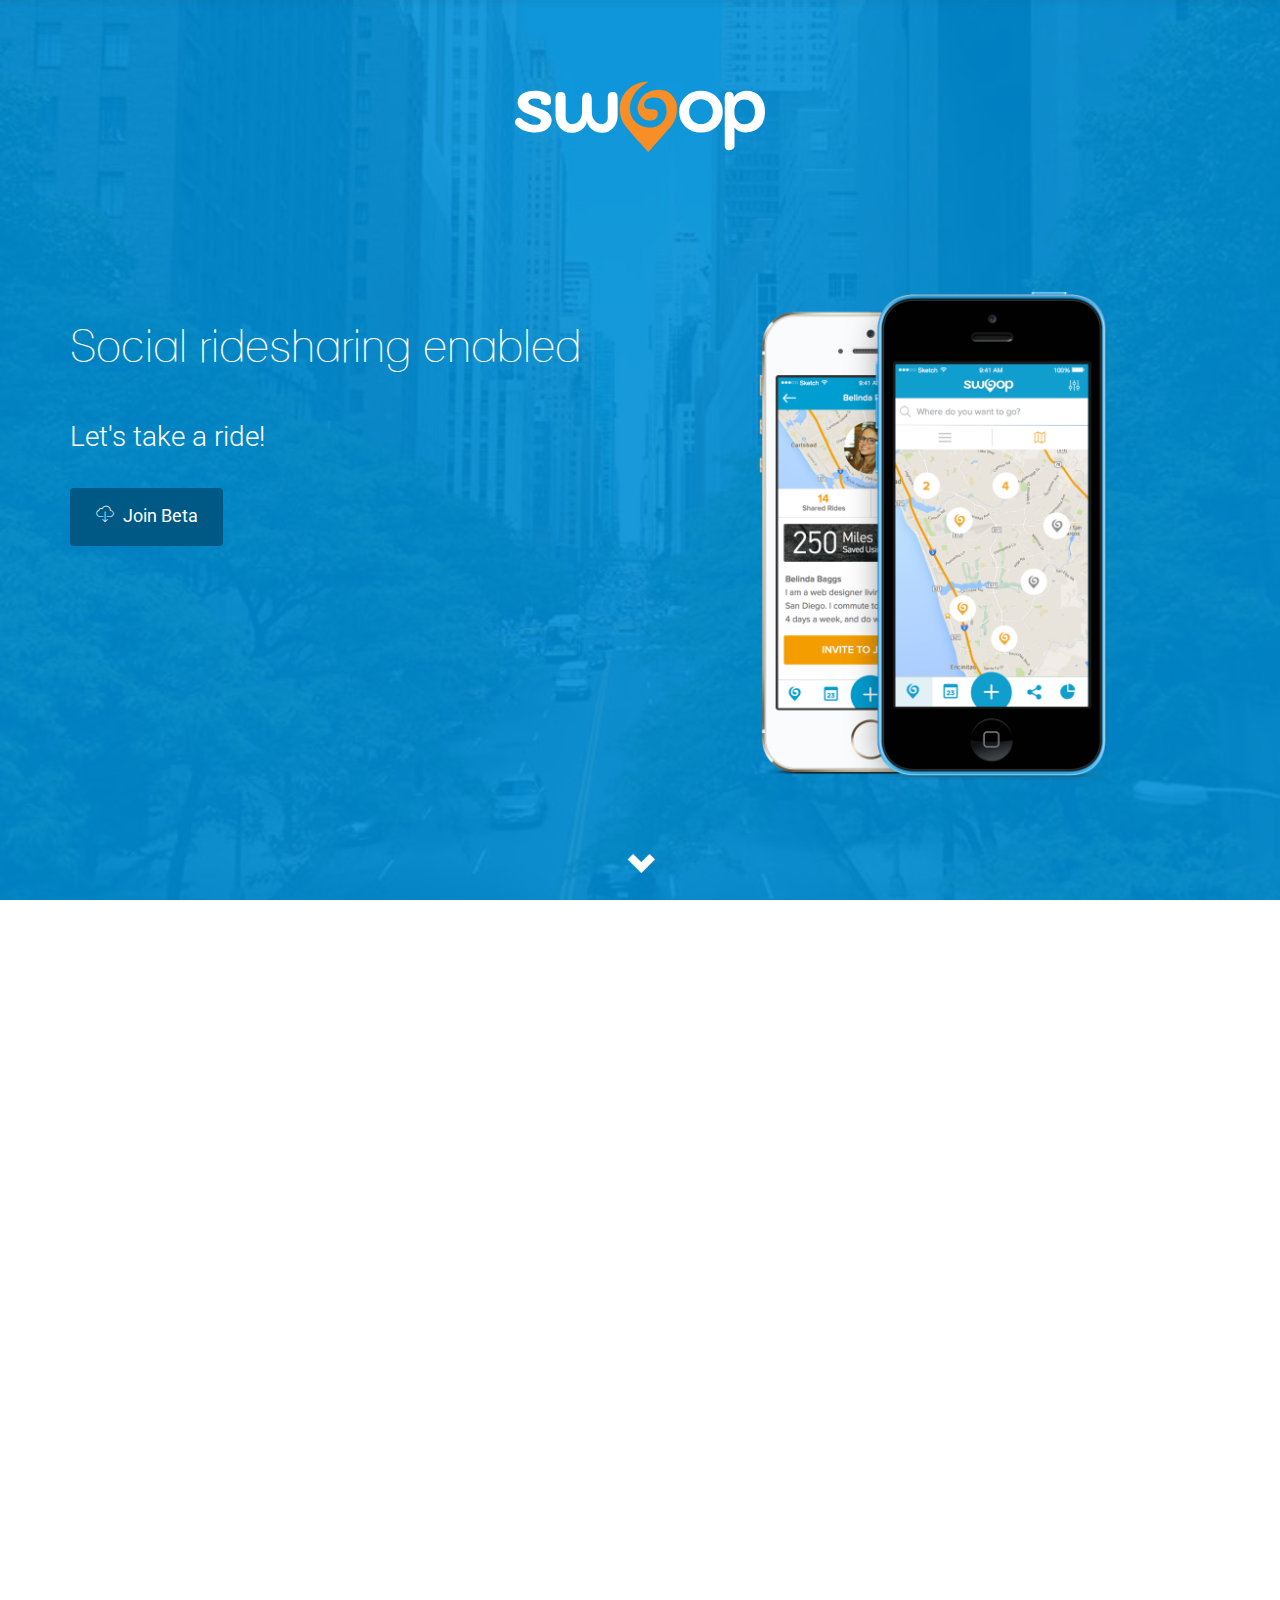
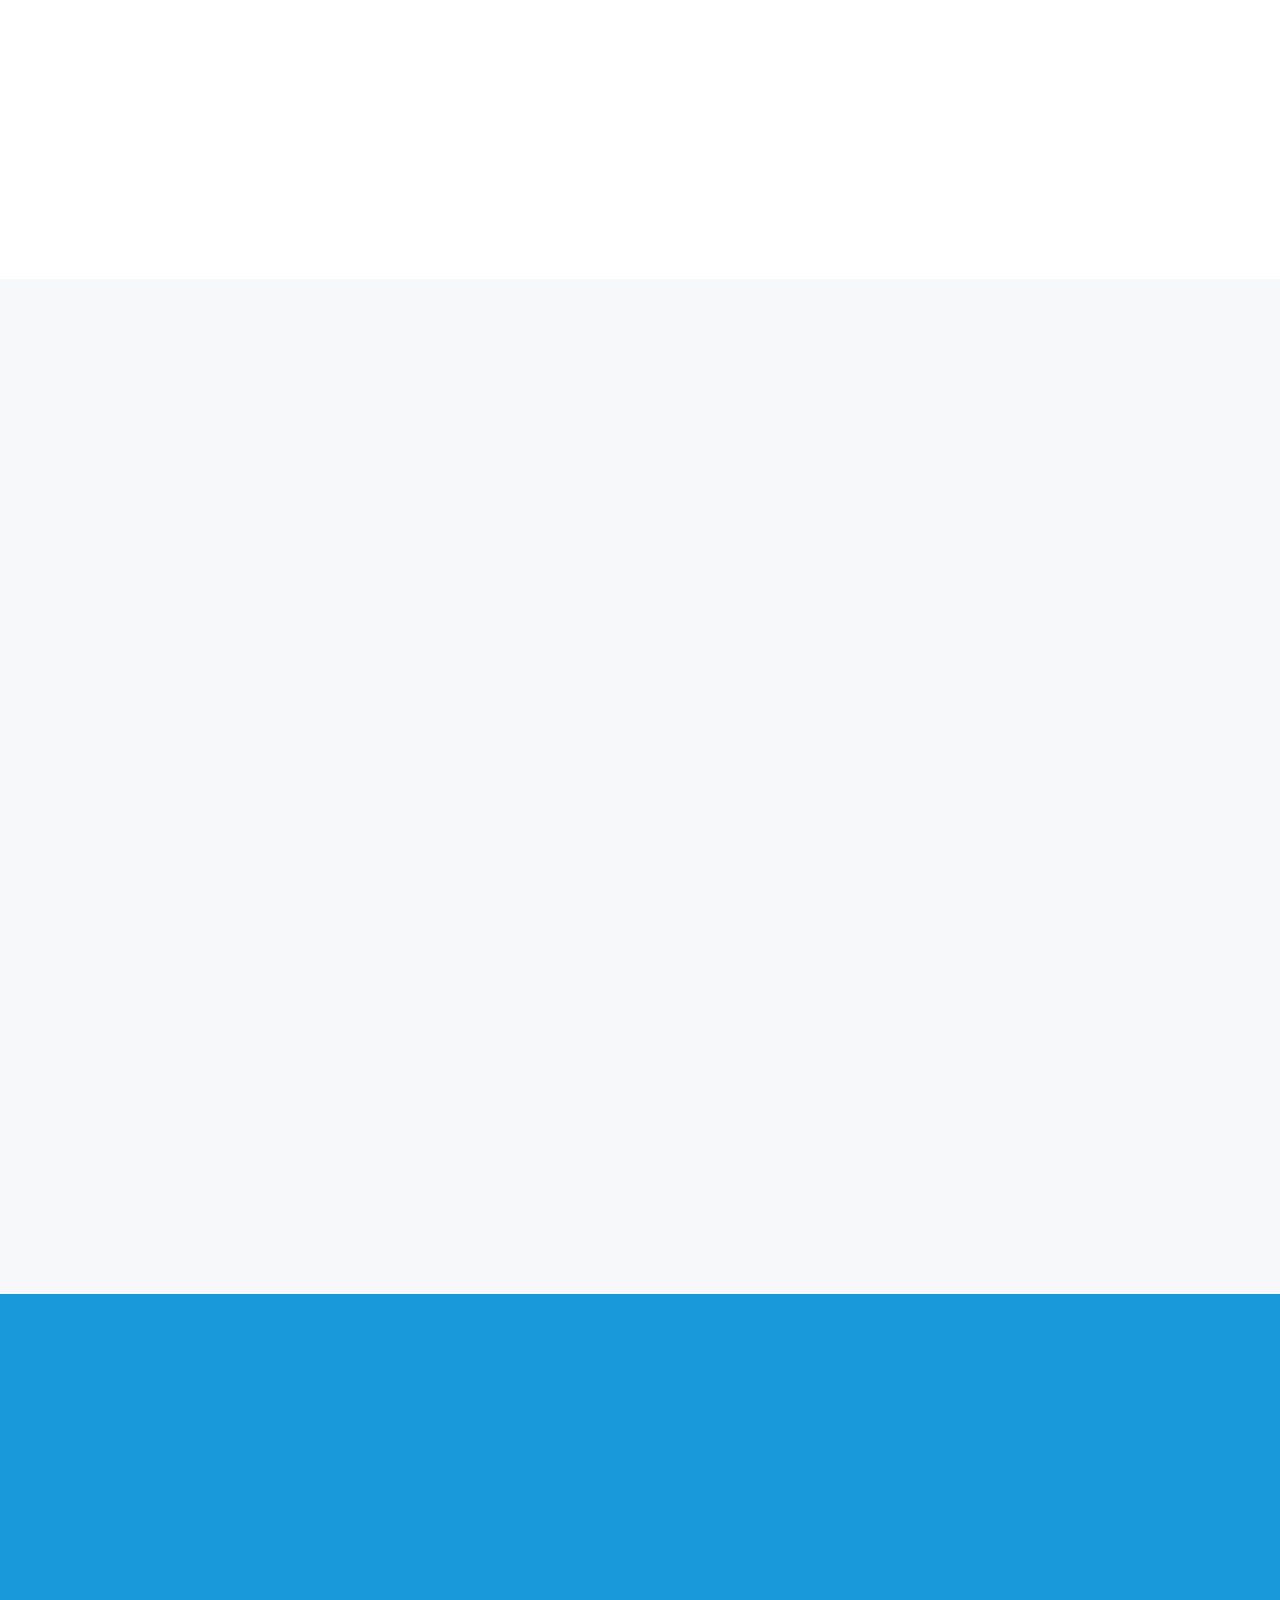
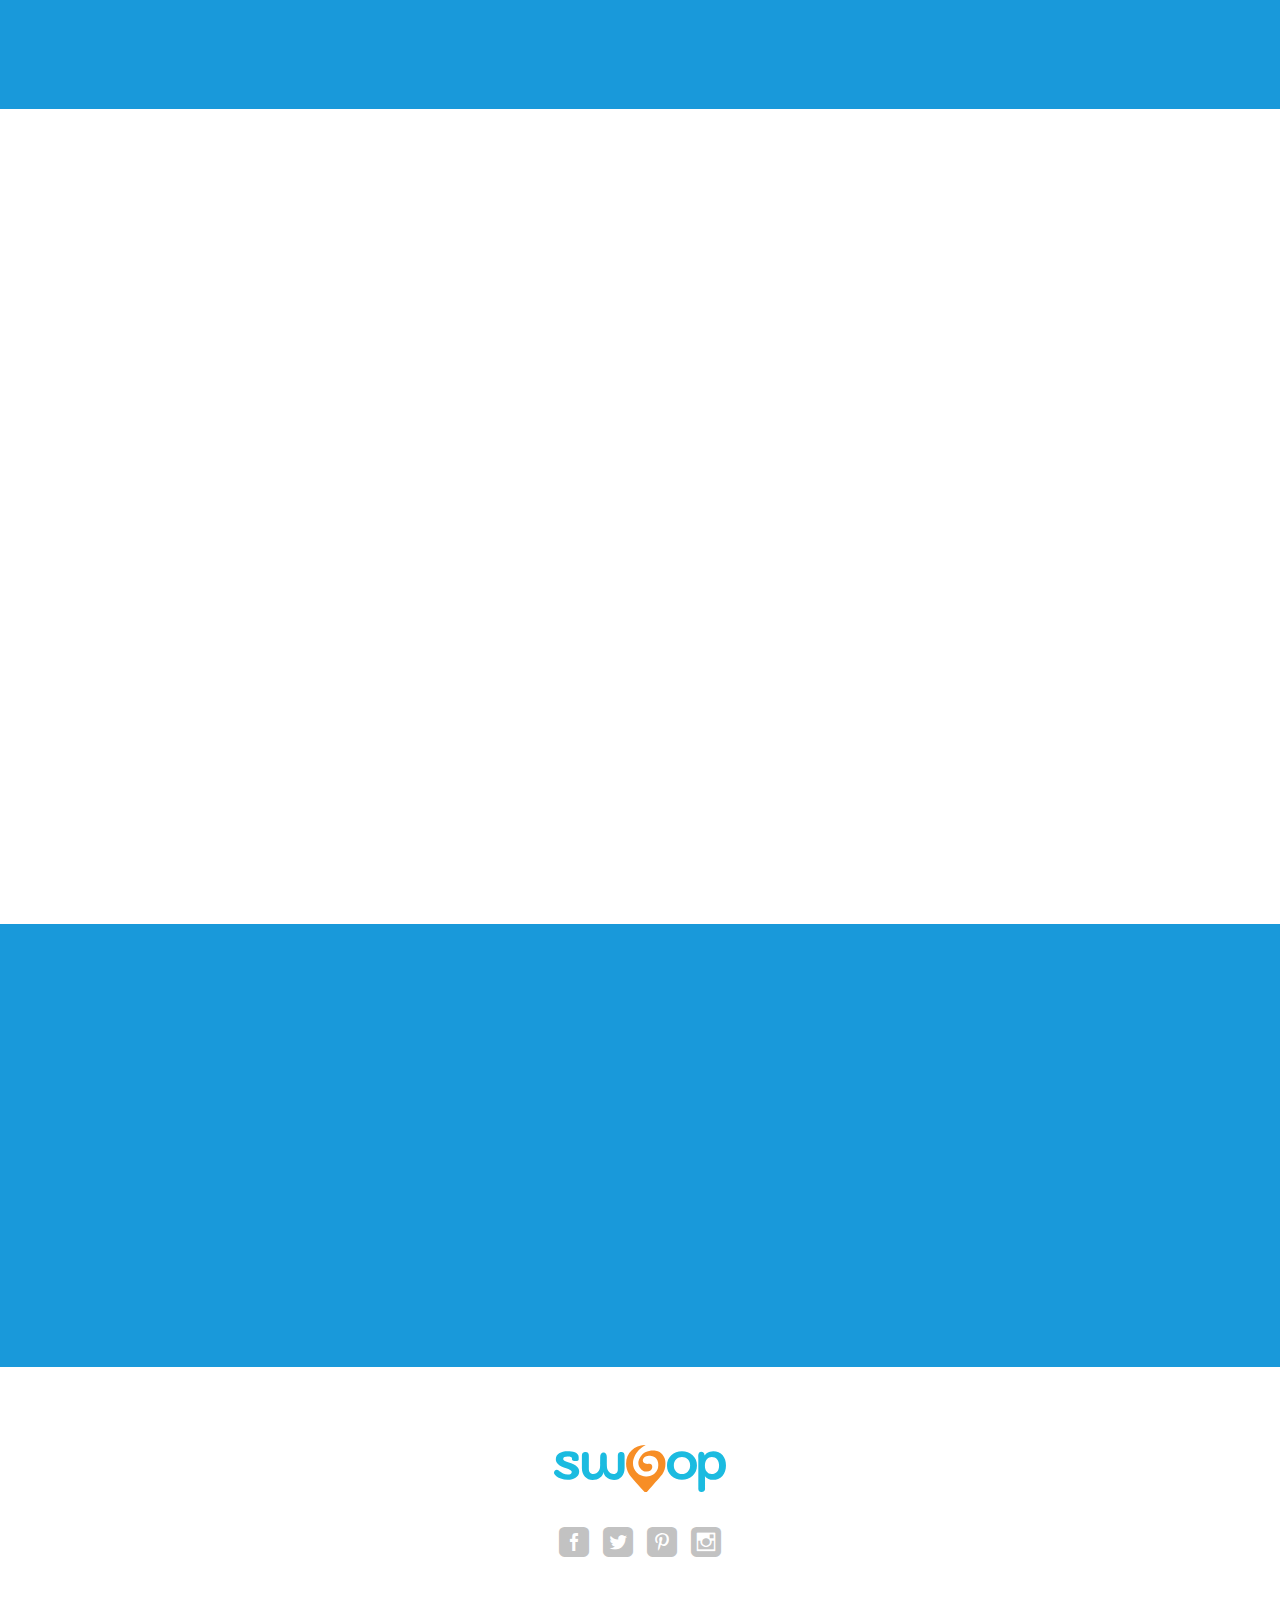
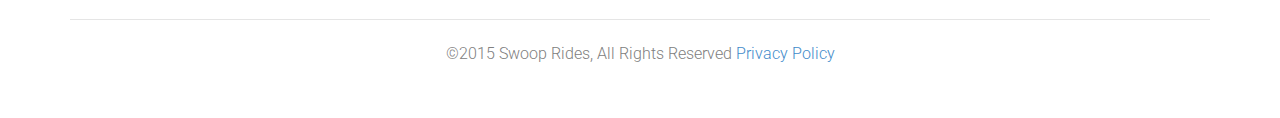
==== private/index.html @ bef7cfeb "tweaked header" ====
<!doctype html>
<html lang="en">
<head>
  <meta charset="UTF-8">
  <meta name="description"
        content="A ridesharing app that enables larges scale social carpooling">
  <meta name="keywords" content="ridesharing, carpool, social, drive, events">
  <meta name="viewport"
        content="width=device-width, initial-scale=1, maximum-scale=1">

  <!-- SITE TITLE -->
  <title>Swoop Rides</title>

  <!-- =========================
        FAV AND TOUCH ICONS
  ============================== -->

  <link rel="apple-touch-icon" sizes="57x57"
        href="images/favicon/apple-icon-57x57.png">
  <link rel="apple-touch-icon" sizes="60x60"
        href="images/favicon/apple-icon-60x60.png">
  <link rel="apple-touch-icon" sizes="72x72"
        href="images/favicon/apple-icon-72x72.png">
  <link rel="apple-touch-icon" sizes="76x76"
        href="images/favicon/apple-icon-76x76.png">
  <link rel="apple-touch-icon" sizes="114x114"
        href="images/favicon/apple-icon-114x114.png">
  <link rel="apple-touch-icon" sizes="120x120"
        href="images/favicon/apple-icon-120x120.png">
  <link rel="apple-touch-icon" sizes="144x144"
        href="images/favicon/apple-icon-144x144.png">
  <link rel="apple-touch-icon" sizes="152x152"
        href="images/favicon/apple-icon-152x152.png">
  <link rel="apple-touch-icon" sizes="180x180"
        href="images/favicon/apple-icon-180x180.png">
  <link rel="icon" type="image/png" sizes="192x192"
        href="images/favicon/android-icon-192x192.png">
  <link rel="icon" type="image/png" sizes="32x32"
        href="images/favicon/favicon-32x32.png">
  <link rel="icon" type="image/png" sizes="96x96"
        href="images/favicon/favicon-96x96.png">
  <link rel="icon" type="image/png" sizes="16x16"
        href="images/favicon/favicon-16x16.png">


  <!-- =========================
       STYLESHEETS
  ============================== -->
  <!-- BOOTSTRAP -->
  <link rel="stylesheet" href="css/bootstrap.min.css">

  <!-- FONT ICONS -->
  <!-- http://www.elegantthemes.com/blog/resources/elegant-icon-font -->
  <link rel="stylesheet" href="assets/elegant-icons/style.css">
  <link rel="stylesheet" href="assets/app-icons/styles.css">
  <link rel="stylesheet"
        href="http://code.ionicframework.com/ionicons/2.0.1/css/ionicons.min.css">
  <!--[if lte IE 7]>
  <script src="lte-ie7.js"></script><![endif]-->

  <!-- WEB FONTS -->
  <link
      href='http://fonts.googleapis.com/css?family=Roboto:100,300,100italic,400,300italic'
      rel='stylesheet' type='text/css'>

  <!-- CAROUSEL AND LIGHTBOX -->
  <link rel="stylesheet" href="css/owl.theme.css">
  <link rel="stylesheet" href="css/owl.carousel.css">
  <link rel="stylesheet" href="css/nivo-lightbox.css">
  <link rel="stylesheet" href="css/nivo_themes/default/default.css">

  <!-- ANIMATIONS -->
  <link rel="stylesheet" href="css/animate.min.css">

  <!-- CUSTOM STYLESHEETS -->
  <link rel="stylesheet" href="css/styles.css">

  <!-- COLORS -->
  <link rel="stylesheet" href="css/colors/blue.css">

  <!-- RESPONSIVE FIXES -->
  <link rel="stylesheet" href="css/responsive.css">


  <!--[if lt IE 9]>
  <script src="js/html5shiv.js"></script>
  <script src="js/respond.min.js"></script>
  <![endif]-->

  <!-- JQUERY -->
  <script
      src="http://ajax.googleapis.com/ajax/libs/jquery/1.9.1/jquery.min.js"></script>

</head>

<body>
<!-- =========================
     PRE LOADER       
============================== -->
<!--<div class="preloader">-->
<!--<div class="status">&nbsp;</div>-->
<!--</div>-->

<!-- =========================
     HEADER   
============================== -->
<header class="header" data-stellar-background-ratio="0.5" id="home">

  <!-- COLOR OVER IMAGE -->
  <div class="color-overlay">
    <!-- To make header full screen. Use .full-screen class with color overlay.
          Example: <div class="color-overlay full-screen">  -->

    <!-- STICKY NAVIGATION -->
    <div
        class="navbar navbar-inverse bs-docs-nav navbar-fixed-top sticky-navigation">
      <div class="container">
        <div class="navbar-header">

          <!-- LOGO ON STICKY NAV BAR -->
          <button type="button" class="navbar-toggle" data-toggle="collapse"
                  data-target="#kane-navigation">
            <span class="sr-only">Toggle navigation</span>
            <span class="icon-bar"></span>
            <span class="icon-bar"></span>
            <span class="icon-bar"></span>
          </button>


          <a class="navbar-brand" href="#">
            <img src="images/logo-blue.svg"
                 class="swoop-logo-brand"
                 onerror="this.src='images/logo-blue-header.png'"
                 alt="Swoop Rides"></a>

        </div>

        <!-- NAVIGATION LINKS -->
        <div class="navbar-collapse collapse" id="kane-navigation">
          <ul class="nav navbar-nav navbar-right main-navigation">
            <li><a href="#home">Home</a></li>
            <li><a href="#features">Features</a></li>
            <li><a href="#ridesharing">Ridesharing</a></li>
            <li><a href="#how-it-works">How it Works</a></li>
            <li><a href="#join-beta">Join Beta</a></li>
          </ul>
        </div>
      </div>
      <!-- /END CONTAINER -->
    </div>
    <!-- /END STICKY NAVIGATION -->


    <!-- CONTAINER -->
    <div class="container">

      <!-- ONLY LOGO ON HEADER -->
      <div class="only-logo">
        <div class="navbar">
          <div class="navbar-header">
            <!--<img src="images/logo.png" alt="">-->
            <img src="images/logo.svg" class="header-logo"
                 onerror="this.src='images/logo.png'" alt="Swoop Rides">
          </div>
        </div>
      </div>
      <!-- /END ONLY LOGO ON HEADER -->

      <div class="row home-contents">
        <div class="col-md-6 col-sm-6">

          <!-- HEADING AND BUTTONS -->
          <div class="intro-section">

            <!-- WELCOM MESSAGE -->
            <h1 class="intro">Social ridesharing enabled</h1>
            <h5>Let's take a ride!</h5>

            <!-- BUTTON -->
            <div class="buttons" id="download-button">

              <a href="#join-beta"
                 class="btn btn-default btn-lg standard-button"><i
                  class="icon-app-download"></i>Join Beta</a>

            </div>
            <!-- /END BUTTONS -->

          </div>
          <!-- /END HEADING AND BUTTONS -->

        </div>


        <div class="col-md-6 col-sm-6 hidden-xs">

          <!-- PHONE IMAGE WILL BE HIDDEN IN TABLET PORTRAIT AND MOBILE-->
          <div class="phone-image-1">
            <img src="images/2-iphone-right.png" class="img-responsive" alt="">
          </div>

        </div>

      </div>
      <!-- /END ROW -->

    </div>
    <!-- /END CONTAINER -->

    <!-- START CHEVRON ARROW -->
    <div class="swoop-chevron-icon-container">
      <a href="#features"><i class="glyphicon glyphicon-chevron-down"></i></a>
    </div>
    <!-- END CHEVRON ARROW -->
  </div>
  <!-- /END COLOR OVERLAY -->
</header>
<!-- /END HEADER -->

<!-- =========================
     FEATURES 
============================== -->
<section class="features" id="features">

  <div class="container">

    <!-- SECTION HEADER -->
    <div class="section-header wow fadeIn animated" data-wow-offset="120"
         data-wow-duration="1.5s">

      <!-- SECTION TITLE -->
      <h2 class="dark-text">Swoop Features</h2>

      <div class="colored-line">
      </div>
      <div class="section-description">
        Swoop makes social ridesharing easy.
      </div>
      <div class="colored-line">
      </div>
    </div>
    <!-- /END SECTION HEADER -->


    <div class="row">

      <!-- FEATURES LEFT -->
      <div class="col-md-4 col-sm-4 features-left wow fadeInLeft animated"
           data-wow-offset="10" data-wow-duration="1.5s">

        <!-- FEATURE -->
        <div class="feature" data-feature="tpn">

          <!-- ICON -->
          <div class="icon-container">
            <div class="icon">
              <i class="social_share"></i>
            </div>
          </div>

          <!-- FEATURE HEADING AND DESCRIPTION -->
          <div class="fetaure-details">
            <h4 class="main-color">Network on Wheels</h4>

            <p>
              Discover and connect with your trusted network of personal,
              professional and social contacts based on shared routes
              and destinations.
            </p>
          </div>

        </div>
        <!-- /END SINGLE FEATURE -->

        <!-- FEATURE -->
        <div class="feature" data-feature="itf">

          <!-- ICON -->
          <div class="icon-container">
            <div class="icon">
              <i class="icon_genius"></i>
            </div>
          </div>

          <!-- FEATURE HEADING AND DESCRIPTION -->
          <div class="fetaure-details">
            <h4 class="main-color">Intelligent Trip Feed</h4>

            <p>
              Browse and join rides your network is taking that pass
              through your location and are relevant to your lifestyle.
            </p>
          </div>

        </div>
        <!-- /END SINGLE FEATURE -->

        <!-- FEATURE -->
        <div class="feature" data-feature="sc">

          <!-- ICON -->
          <div class="icon-container">
            <div class="icon">
              <i class="icon_calendar"></i>
            </div>
          </div>

          <!-- FEATURE HEADING AND DESCRIPTION -->
          <div class="fetaure-details">
            <h4 class="main-color">Social Calendar</h4>

            <p>
              Swoop identifies who in your network will attend the same events
              and suggests ways to <em>swoop</em> there together.
            </p>
          </div>

        </div>
        <!-- /END SINGLE FEATURE -->

      </div>
      <!-- /END FEATURES LEFT -->

      <!-- PHONE IMAGE -->
      <div class="col-md-4 col-sm-4">
        <div class="phone-image wow bounceIn animated" data-wow-offset="120"
             data-wow-duration="1.5s">
          <img src="images/single-iphone.png" alt="">
        </div>
      </div>

      <!-- FEATURES RIGHT -->
      <div class="col-md-4 col-sm-4 features-right wow fadeInRight animated"
           data-wow-offset="10" data-wow-duration="1.5s">

        <!-- FEATURE -->
        <div class="feature" data-feature="se">

          <!-- ICON -->
          <div class="icon-container">
            <div class="icon">
              <i class="icon_star_alt"></i>
            </div>
          </div>

          <!-- FEATURE HEADING AND DESCRIPTION -->
          <div class="fetaure-details">
            <h4 class="main-color">Featured Events</h4>

            <p>
              Explore more opportunities to spend time with your network by
              travelling together to suggested events well suited
              to ridesharing.
            </p>
          </div>

        </div>
        <!-- /END SINGLE FEATURE -->

        <!-- FEATURE -->
        <div class="feature" data-feature="ta">

          <!-- ICON -->
          <div class="icon-container">
            <div class="icon">
              <i class="icon_cog"></i>
            </div>
          </div>

          <!-- FEATURE HEADING AND DESCRIPTION -->
          <div class="fetaure-details">
            <h4 class="main-color">Trip Automation</h4>

            <p>
              Your travel patterns and willingness to drive are used to
              automatically pair you with the most number of social rides.
            </p>
          </div>

        </div>

        <!-- /END SINGLE FEATURE -->

        <!-- FEATURE -->
        <div class="feature" data-feature="rewards">

          <!-- ICON -->
          <div class="icon-container">
            <div class="icon">
              <i class="icon_gift_alt"></i>
            </div>
          </div>

          <!-- FEATURE HEADING AND DESCRIPTION -->
          <div class="fetaure-details">
            <h4 class="main-color">Rewards</h4>

            <p>
              Swoop recognizes you and your network by turning miles into
              on-the-go rewards, event deals and community points.
            </p>
          </div>

        </div>
        <!-- /END SINGLE FEATURE -->

      </div>
      <!-- /END FEATURES RIGHT -->

    </div>
    <!-- /END ROW -->

  </div>
  <!-- /END CONTAINER -->

</section>
<!-- /END FEATURES SECTION -->


<!-- =========================
     BRIEF RIGHT SECTION 
============================== -->
<section class="app-brief grey-bg" id="ridesharing">

  <div class="container">

    <div class="row">

      <!-- BRIEF -->
      <div class="col-md-6 left-align wow fadeInLeft animated"
           data-wow-offset="10" data-wow-duration="1.5s">

        <!-- SECTION TITLE -->
        <h2 class="dark-text">Social Ridesharing</h2>

        <div class="colored-line-left">
        </div>

        <p class="first">Every day trusted people from your social and
          professional networks live, work, and play along similar routes and
          destinations, attend the same events, and have the same inconveniences
          with traffic, parking, and tolls. It’s a challenge to locate each
          other and coordinate a shared ride. Most people continue to travel
          solo while research suggests that up to half of all trips they take
          could be shared with someone from their extended network going the
          same way.</p>

        <p>Research shows that 76% of commuters drive alone, but most are within
          three degrees of separation. Just like you, these commuters have
          interesting jobs, experiences, and stories to tell. Many attendees of
          your favorite Meetup, sports event, or concert in town are friends of
          your friends, live nearby, and travelled alone to the venue just like
          you did. Planning a weekend trip or night on the town could be
          challenging if you don’t have a car, a destination in mind, or a way
          to invite people..</p>

        <p>Swoop makes social ridesharing easy and opens your car for social and
          professional discovery. You can finally swoop with your network!</p>
        <ul>

          <li>Turn your work commute into an opportunity to expand your network,
            make new friends, and share the cost of the commute.
          </li>
          <li>Form social carpools to events with the click of a button, and
            enjoy the company of fellow event goers who have similar interests.
          </li>
          <li>Discover where your network is going and share trips to events
            suitable for ridesharing.
          </li>
        </ul>

      </div>
      <!-- /END BRIEF -->

      <!-- PHONES IMAGE -->
      <div class="col-md-6 wow fadeInRight animated" data-wow-offset="10"
           data-wow-duration="1.5s">
        <div class="phone-image-2">
          <img src="images/2-iphone-right.png" alt="">
        </div>
      </div>
      <!-- /END PHONES IMAGE -->

    </div>
    <!-- /END ROW -->

  </div>
  <!-- /END CONTAINER -->

</section>
<!-- /END SECTION -->

<!-- =========================
     TESTIMONIALS 
============================== -->
<section class="testimonials">

  <div class="color-overlay">

    <div class="container wow fadeIn animated" data-wow-offset="10"
         data-wow-duration="1.5s">

      <!-- FEEDBACKS -->
      <div id="feedbacks" class="owl-carousel owl-theme">

        <!-- SINGLE FEEDBACK -->
        <div class="feedback">

          <!-- IMAGE
          <div class="image">
            <i class=" icon_quotations"></i>
            <img src="images/clients-pic/3.jpg" alt="">
          </div>-->

          <div class="message">
            "Average daily commuting costs $20 a day. That’s $200,000 wasted
            over 20 years in a 2-person household. Or an above average family
            house in Chicago!"
          </div>


        </div>
        <!-- /END SINGLE FEEDBACK -->

        <!-- SINGLE FEEDBACK -->
        <div class="feedback">

          <div class="message">
            "For every 8 work days, you waste 1 full work day in the car alone.
            That’s more than 1 year of productive time for every 5 years of
            commuting."
          </div>

        </div>
        <!-- /END SINGLE FEEDBACK -->

        <!-- SINGLE FEEDBACK -->
        <div class="feedback">

          <div class="message">
            "Carpooling to work for 10 years would result in enough free time to
            learn 4 new languages."
          </div>


        </div>
        <!-- /END SINGLE FEEDBACK -->

        <!-- SINGLE FEEDBACK -->
        <div class="feedback">

          <div class="message">
            76% of commuters travel alone.
          </div>


        </div>
        <!-- /END SINGLE FEEDBACK -->


        <!-- SINGLE FEEDBACK -->
        <div class="feedback">


          <div class="message">
            "192 trees are needed to clean up the CO2 produced by your average
            daily work commute for 1 year. That’s almost 1 tree per day! If you
            share your rides to work for 1 year it’s the equivalent of planting
            1 tree every other day!"
          </div>

        </div>
        <!-- /END SINGLE FEEDBACK -->

        <!-- SINGLE FEEDBACK -->
        <div class="feedback">


          <div class="message">
            "75% of commuters to major corporate clusters are within 3 degrees
            of separation."
          </div>

        </div>
        <!-- /END SINGLE FEEDBACK -->

        <!-- SINGLE FEEDBACK -->
        <div class="feedback">

          <div class="message">
            "If you meet only 1 new person every time you share a ride, your
            extended network expands by half a million people every year. After
            only 2 years, every single person in San Diego will be one
            introduction away."
          </div>

        </div>
        <!-- /END SINGLE FEEDBACK -->

      </div>
      <!-- /END FEEDBACKS -->

    </div>
    <!-- /END CONTAINER -->

  </div>
  <!-- /END COLOR OVERLAY -->

</section>
<!-- /END TESTIMONIALS SECTION -->


<!-- =========================
     SERVICES
============================== -->
<section class="services" id="how-it-works">

  <div class="container">

    <!-- SECTION HEADER -->
    <div class="section-header wow fadeIn animated" data-wow-offset="10"
         data-wow-duration="1.5s">

      <!-- SECTION TITLE -->
      <h2 class="dark-text">How it Works</h2>

      <div class="colored-line">
      </div>
      <div class="section-description">
        Simple steps to social ridesharing
      </div>
      <div class="colored-line">
      </div>

    </div>
    <!-- /END SECTION HEADER -->

    <div class="row">

      <!-- SINGLE SERVICE -->
      <div class="col-md-4 single-service wow fadeIn animated"
           data-wow-offset="10" data-wow-duration="1.5s">

        <!-- SERVICE ICON -->
        <div class="service-icon">
          <i class="ion-ios-location-outline"></i>
        </div>

        <!-- SERVICE HEADING -->
        <h3>Go Places Together</h3>

        <!-- SERVICE DESCRIPTION -->
        <ul>
          <li>Browse your Swoop feed and join trips to work, school, or social
            events that pass through your location. You can drive or let others
            drive.
          </li>

          <li>Ride and have fun with fellow attendees to Meetups, sports events,
            or concerts in town with the click of a button.
          </li>

          <li>Create social rides to suggested events and invite your network to
            join to do new things together.
          </li>
        </ul>

      </div>
      <!-- /END SINGLE SERVICE -->


      <!-- SINGLE SERVICE -->
      <div class="col-md-4 single-service wow fadeIn animated"
           data-wow-offset="10" data-wow-duration="1.5s">

        <!-- SERVICE ICON -->
        <div class="service-icon">
          <i class="ion-ios-personadd-outline"></i>
        </div>

        <!-- SERVICE HEADING -->
        <h3>Grow Your Network</h3>

        <!-- SERVICE DESCRIPTION -->
        <ul>
          <li>Discover users who travel the same routes and destinations. Invite
            them to your Swoop network and share more trips together.
          </li>

          <li>Get alerts on upcoming trips that you can share with your
            connections. The more trips you share, the larger your network
            grows.
          </li>

          <li>Use your car to meet new people. Your network improves with every
            shared trip.
          </li>
        </ul>

      </div>
      <!-- /END SINGLE SERVICE -->


      <!-- SINGLE SERVICE -->
      <div class="col-md-4 single-service wow fadeIn animated"
           data-wow-offset="10" data-wow-duration="1.5s">

        <!-- SERVICE ICON -->
        <div class="service-icon">
          <i class="icon_gift_alt"></i>
        </div>

        <!-- SERVICE HEADING -->
        <h3>Get Rewards</h3>

        <!-- SERVICE DESCRIPTION -->
        <ul>
          <li>Track shared miles and CO2 and convert them into on-the-go
            discounts, event deals, and community recognition.
          </li>

          <li>Log automatically any trip you take with anyone, whether it's
            planned or spontaneous, and earn more miles.
          </li>

          <li>Easily share the cost of any trip and compete for a top spot on
            the
            Swoop leaderboard.
          </li>
        </ul>

      </div>
      <!-- /END SINGLE SERVICE -->

    </div>
    <!-- /END ROW -->

  </div>
  <!-- /END CONTAINER -->

</section>
<!-- /END FEATURES SECTION -->


<!-- =========================
     SCREENSHOTS
============================== -->


<!-- =========================
     DOWNLOAD NOW 
============================== -->
<section class="download" id="join-beta">

  <div class="color-overlay">

    <div class="container">
      <div class="row">
        <div class="col-md-8 col-md-offset-2">

          <!-- SUBSCRIPTION FORM WITH TITLE -->
          <div class="subscription-form-container">

            <h2 class="wow fadeInLeft animated" data-wow-offset="10"
                data-wow-duration="1.5s">Join our beta Now!</h2>

            <!-- =====================
                 MAILCHIMP FORM STARTS
                 ===================== -->

            <form
                class="subscription-form mailchimp form-inline wow fadeInRight animated"
                data-wow-offset="10" data-wow-duration="1.5s" role="form">

              <!-- SUBSCRIPTION SUCCESSFUL OR ERROR MESSAGES -->
              <h4 class="subscription-success"></h4>
              <h4 class="subscription-error"></h4>

              <!-- EMAIL INPUT BOX -->
              <input type="email" name="email" id="subscriber-email"
                     placeholder="Your Email" class="form-control input-box">

              <!-- SUBSCRIBE BUTTON -->
              <button type="submit" id="subscribe-button"
                      class="btn btn-default standard-button">Join Beta
              </button>

            </form>
            <!-- /END MAILCHIMP FORM STARTS -->

          </div>
          <!-- END OF SUBSCRIPTION FORM WITH TITLE -->

        </div>
        <!-- END COLUMN -->

      </div>
      <!-- END ROW -->

    </div>
    <!-- /END CONTAINER -->
  </div>
  <!-- /END COLOR OVERLAY -->

</section>
<!-- /END DOWNLOAD SECTION -->

<!-- =========================
     FOOTER 
============================== -->
<footer>

  <div class="container">

    <div class="contact-box wow rotateIn animated" data-wow-offset="10"
         data-wow-duration="1.5s">

    </div>
    <!-- /END CONTACT BOX -->

    <!-- LOGO -->
    <img src="images/logo-blue.svg" onerror="this.src='images/logo-blue.png'"
         alt="Swoop Rides" class="responsive-img swoop-logo-blue">

    <!-- SOCIAL ICONS -->
    <ul class="social-icons">
      <li><a href="http://facebook.com/swooprides" target="_blank"><i
          class="social_facebook_square"></i></a></li>
      <li><a href="https://twitter.com/swooprides" target="_blank"><i
          class="social_twitter_square"></i></a></li>
      <li><a href="http://pinterest.com/swooprides" target="_blank"><i
          class="social_pinterest_square"></i></a></li>

      <li><a href="http://instagram.com/swooprides" target="_blank"><i
          class="social_instagram_square"></i></a></li>

    </ul>

    <!-- COPYRIGHT TEXT -->
    <p class="copyright">
      ©2015 Swoop Rides, All Rights Reserved
      <a href="privacy-policy.html" class="privacy-policy-footer">Privacy
        Policy</a>
    </p>

  </div>
  <!-- /END CONTAINER -->

</footer>
<!-- /END FOOTER -->

<!-- =========================
     SCRIPTS 
============================== -->

<script src="js/bootstrap.min.js"></script>
<script src="js/smoothscroll.js"></script>
<script src="js/jquery.scrollTo.min.js"></script>
<script src="js/jquery.localScroll.min.js"></script>
<script src="js/owl.carousel.min.js"></script>
<script src="js/nivo-lightbox.min.js"></script>
<script src="js/simple-expand.min.js"></script>
<script src="js/wow.min.js"></script>
<script src="js/jquery.stellar.min.js"></script>
<script src="js/retina.min.js"></script>
<script src="js/jquery.nav.js"></script>
<script src="js/matchMedia.js"></script>
<script src="js/jquery.ajaxchimp.min.js"></script>
<script src="js/jquery.fitvids.js"></script>
<script src="js/custom.js"></script>

</body>
</html>
---- private/assets/elegant-icons/style.css ----
@font-face {
	font-family: 'ElegantIcons';
	src:url('fonts/ElegantIcons.eot');
	src:url('fonts/ElegantIcons.eot?#iefix') format('embedded-opentype'),
		url('fonts/ElegantIcons.ttf') format('truetype'),
		url('fonts/ElegantIcons.svg#ElegantIcons') format('svg'),
		url('fonts/ElegantIcons.woff') format('woff');
	font-weight: normal;
	font-style: normal;
}

@media screen and (-webkit-min-device-pixel-ratio:0) {
@font-face {
font-family: 'ElegantIcons';
src: url('fonts/ElegantIcons.svg#ElegantIcons') format('svg');

}
}

/* Use the following CSS code if you want to use data attributes for inserting your icons */
[data-icon]:before {
	font-family: 'ElegantIcons';
	content: attr(data-icon);
	speak: none;
	font-weight: normal;
	font-variant: normal;
	text-transform: none;
	line-height: 1;
	-webkit-font-smoothing: antialiased;
	-moz-osx-font-smoothing: grayscale;
}

/* Use the following CSS code if you want to have a class per icon */
/*
Instead of a list of all class selectors,
you can use the generic selector below, but it's slower:
[class*="your-class-prefix"] {
*/
.arrow_up, .arrow_down, .arrow_left, .arrow_right, .arrow_left-up, .arrow_right-up, .arrow_right-down, .arrow_left-down, .arrow-up-down, .arrow_up-down_alt, .arrow_left-right_alt, .arrow_left-right, .arrow_expand_alt2, .arrow_expand_alt, .arrow_condense, .arrow_expand, .arrow_move, .arrow_carrot-up, .arrow_carrot-down, .arrow_carrot-left, .arrow_carrot-right, .arrow_carrot-2up, .arrow_carrot-2down, .arrow_carrot-2left, .arrow_carrot-2right, .arrow_carrot-up_alt2, .arrow_carrot-down_alt2, .arrow_carrot-left_alt2, .arrow_carrot-right_alt2, .arrow_carrot-2up_alt2, .arrow_carrot-2down_alt2, .arrow_carrot-2left_alt2, .arrow_carrot-2right_alt2, .arrow_triangle-up, .arrow_triangle-down, .arrow_triangle-left, .arrow_triangle-right, .arrow_triangle-up_alt2, .arrow_triangle-down_alt2, .arrow_triangle-left_alt2, .arrow_triangle-right_alt2, .arrow_back, .icon_minus-06, .icon_plus, .icon_close, .icon_check, .icon_minus_alt2, .icon_plus_alt2, .icon_close_alt2, .icon_check_alt2, .icon_zoom-out_alt, .icon_zoom-in_alt, .icon_search, .icon_box-empty, .icon_box-selected, .icon_minus-box, .icon_plus-box, .icon_box-checked, .icon_circle-empty, .icon_circle-slelected, .icon_stop_alt2, .icon_stop, .icon_pause_alt2, .icon_pause, .icon_menu, .icon_menu-square_alt2, .icon_menu-circle_alt2, .icon_ul, .icon_ol, .icon_adjust-horiz, .icon_adjust-vert, .icon_document_alt, .icon_documents_alt, .icon_pencil, .icon_pencil-edit_alt, .icon_pencil-edit, .icon_folder-alt, .icon_folder-open_alt, .icon_folder-add_alt, .icon_info_alt, .icon_error-oct_alt, .icon_error-circle_alt, .icon_error-triangle_alt, .icon_question_alt2, .icon_question, .icon_comment_alt, .icon_chat_alt, .icon_vol-mute_alt, .icon_volume-low_alt, .icon_volume-high_alt, .icon_quotations, .icon_quotations_alt2, .icon_clock_alt, .icon_lock_alt, .icon_lock-open_alt, .icon_key_alt, .icon_cloud_alt, .icon_cloud-upload_alt, .icon_cloud-download_alt, .icon_image, .icon_images, .icon_lightbulb_alt, .icon_gift_alt, .icon_house_alt, .icon_genius, .icon_mobile, .icon_tablet, .icon_laptop, .icon_desktop, .icon_camera_alt, .icon_mail_alt, .icon_cone_alt, .icon_ribbon_alt, .icon_bag_alt, .icon_creditcard, .icon_cart_alt, .icon_paperclip, .icon_tag_alt, .icon_tags_alt, .icon_trash_alt, .icon_cursor_alt, .icon_mic_alt, .icon_compass_alt, .icon_pin_alt, .icon_pushpin_alt, .icon_map_alt, .icon_drawer_alt, .icon_toolbox_alt, .icon_book_alt, .icon_calendar, .icon_film, .icon_table, .icon_contacts_alt, .icon_headphones, .icon_lifesaver, .icon_piechart, .icon_refresh, .icon_link_alt, .icon_link, .icon_loading, .icon_blocked, .icon_archive_alt, .icon_heart_alt, .icon_star_alt, .icon_star-half_alt, .icon_star, .icon_star-half, .icon_tools, .icon_tool, .icon_cog, .icon_cogs, .arrow_up_alt, .arrow_down_alt, .arrow_left_alt, .arrow_right_alt, .arrow_left-up_alt, .arrow_right-up_alt, .arrow_right-down_alt, .arrow_left-down_alt, .arrow_condense_alt, .arrow_expand_alt3, .arrow_carrot_up_alt, .arrow_carrot-down_alt, .arrow_carrot-left_alt, .arrow_carrot-right_alt, .arrow_carrot-2up_alt, .arrow_carrot-2dwnn_alt, .arrow_carrot-2left_alt, .arrow_carrot-2right_alt, .arrow_triangle-up_alt, .arrow_triangle-down_alt, .arrow_triangle-left_alt, .arrow_triangle-right_alt, .icon_minus_alt, .icon_plus_alt, .icon_close_alt, .icon_check_alt, .icon_zoom-out, .icon_zoom-in, .icon_stop_alt, .icon_menu-square_alt, .icon_menu-circle_alt, .icon_document, .icon_documents, .icon_pencil_alt, .icon_folder, .icon_folder-open, .icon_folder-add, .icon_folder_upload, .icon_folder_download, .icon_info, .icon_error-circle, .icon_error-oct, .icon_error-triangle, .icon_question_alt, .icon_comment, .icon_chat, .icon_vol-mute, .icon_volume-low, .icon_volume-high, .icon_quotations_alt, .icon_clock, .icon_lock, .icon_lock-open, .icon_key, .icon_cloud, .icon_cloud-upload, .icon_cloud-download, .icon_lightbulb, .icon_gift, .icon_house, .icon_camera, .icon_mail, .icon_cone, .icon_ribbon, .icon_bag, .icon_cart, .icon_tag, .icon_tags, .icon_trash, .icon_cursor, .icon_mic, .icon_compass, .icon_pin, .icon_pushpin, .icon_map, .icon_drawer, .icon_toolbox, .icon_book, .icon_contacts, .icon_archive, .icon_heart, .icon_profile, .icon_group, .icon_grid-2x2, .icon_grid-3x3, .icon_music, .icon_pause_alt, .icon_phone, .icon_upload, .icon_download, .social_facebook, .social_twitter, .social_pinterest, .social_googleplus, .social_tumblr, .social_tumbleupon, .social_wordpress, .social_instagram, .social_dribbble, .social_vimeo, .social_linkedin, .social_rss, .social_deviantart, .social_share, .social_myspace, .social_skype, .social_youtube, .social_picassa, .social_googledrive, .social_flickr, .social_blogger, .social_spotify, .social_delicious, .social_facebook_circle, .social_twitter_circle, .social_pinterest_circle, .social_googleplus_circle, .social_tumblr_circle, .social_stumbleupon_circle, .social_wordpress_circle, .social_instagram_circle, .social_dribbble_circle, .social_vimeo_circle, .social_linkedin_circle, .social_rss_circle, .social_deviantart_circle, .social_share_circle, .social_myspace_circle, .social_skype_circle, .social_youtube_circle, .social_picassa_circle, .social_googledrive_alt2, .social_flickr_circle, .social_blogger_circle, .social_spotify_circle, .social_delicious_circle, .social_facebook_square, .social_twitter_square, .social_pinterest_square, .social_googleplus_square, .social_tumblr_square, .social_stumbleupon_square, .social_wordpress_square, .social_instagram_square, .social_dribbble_square, .social_vimeo_square, .social_linkedin_square, .social_rss_square, .social_deviantart_square, .social_share_square, .social_myspace_square, .social_skype_square, .social_youtube_square, .social_picassa_square, .social_googledrive_square, .social_flickr_square, .social_blogger_square, .social_spotify_square, .social_delicious_square, .icon_printer, .icon_calulator, .icon_building, .icon_floppy, .icon_drive, .icon_search-2, .icon_id, .icon_id-2, .icon_puzzle, .icon_like, .icon_dislike, .icon_mug, .icon_currency, .icon_wallet, .icon_pens, .icon_easel, .icon_flowchart, .icon_datareport, .icon_briefcase, .icon_shield, .icon_percent, .icon_globe, .icon_globe-2, .icon_target, .icon_hourglass, .icon_balance, .icon_rook, .icon_printer-alt, .icon_calculator_alt, .icon_building_alt, .icon_floppy_alt, .icon_drive_alt, .icon_search_alt, .icon_id_alt, .icon_id-2_alt, .icon_puzzle_alt, .icon_like_alt, .icon_dislike_alt, .icon_mug_alt, .icon_currency_alt, .icon_wallet_alt, .icon_pens_alt, .icon_easel_alt, .icon_flowchart_alt, .icon_datareport_alt, .icon_briefcase_alt, .icon_shield_alt, .icon_percent_alt, .icon_globe_alt, .icon_clipboard {
	font-family: 'ElegantIcons';
	speak: none;
	font-style: normal;
	font-weight: normal;
	font-variant: normal;
	text-transform: none;
	line-height: 1;
	-webkit-font-smoothing: antialiased;
}
.arrow_up:before {
	content: "\21";
}
.arrow_down:before {
	content: "\22";
}
.arrow_left:before {
	content: "\23";
}
.arrow_right:before {
	content: "\24";
}
.arrow_left-up:before {
	content: "\25";
}
.arrow_right-up:before {
	content: "\26";
}
.arrow_right-down:before {
	content: "\27";
}
.arrow_left-down:before {
	content: "\28";
}
.arrow-up-down:before {
	content: "\29";
}
.arrow_up-down_alt:before {
	content: "\2a";
}
.arrow_left-right_alt:before {
	content: "\2b";
}
.arrow_left-right:before {
	content: "\2c";
}
.arrow_expand_alt2:before {
	content: "\2d";
}
.arrow_expand_alt:before {
	content: "\2e";
}
.arrow_condense:before {
	content: "\2f";
}
.arrow_expand:before {
	content: "\30";
}
.arrow_move:before {
	content: "\31";
}
.arrow_carrot-up:before {
	content: "\32";
}
.arrow_carrot-down:before {
	content: "\33";
}
.arrow_carrot-left:before {
	content: "\34";
}
.arrow_carrot-right:before {
	content: "\35";
}
.arrow_carrot-2up:before {
	content: "\36";
}
.arrow_carrot-2down:before {
	content: "\37";
}
.arrow_carrot-2left:before {
	content: "\38";
}
.arrow_carrot-2right:before {
	content: "\39";
}
.arrow_carrot-up_alt2:before {
	content: "\3a";
}
.arrow_carrot-down_alt2:before {
	content: "\3b";
}
.arrow_carrot-left_alt2:before {
	content: "\3c";
}
.arrow_carrot-right_alt2:before {
	content: "\3d";
}
.arrow_carrot-2up_alt2:before {
	content: "\3e";
}
.arrow_carrot-2down_alt2:before {
	content: "\3f";
}
.arrow_carrot-2left_alt2:before {
	content: "\40";
}
.arrow_carrot-2right_alt2:before {
	content: "\41";
}
.arrow_triangle-up:before {
	content: "\42";
}
.arrow_triangle-down:before {
	content: "\43";
}
.arrow_triangle-left:before {
	content: "\44";
}
.arrow_triangle-right:before {
	content: "\45";
}
.arrow_triangle-up_alt2:before {
	content: "\46";
}
.arrow_triangle-down_alt2:before {
	content: "\47";
}
.arrow_triangle-left_alt2:before {
	content: "\48";
}
.arrow_triangle-right_alt2:before {
	content: "\49";
}
.arrow_back:before {
	content: "\4a";
}
.icon_minus-06:before {
	content: "\4b";
}
.icon_plus:before {
	content: "\4c";
}
.icon_close:before {
	content: "\4d";
}
.icon_check:before {
	content: "\4e";
}
.icon_minus_alt2:before {
	content: "\4f";
}
.icon_plus_alt2:before {
	content: "\50";
}
.icon_close_alt2:before {
	content: "\51";
}
.icon_check_alt2:before {
	content: "\52";
}
.icon_zoom-out_alt:before {
	content: "\53";
}
.icon_zoom-in_alt:before {
	content: "\54";
}
.icon_search:before {
	content: "\55";
}
.icon_box-empty:before {
	content: "\56";
}
.icon_box-selected:before {
	content: "\57";
}
.icon_minus-box:before {
	content: "\58";
}
.icon_plus-box:before {
	content: "\59";
}
.icon_box-checked:before {
	content: "\5a";
}
.icon_circle-empty:before {
	content: "\5b";
}
.icon_circle-slelected:before {
	content: "\5c";
}
.icon_stop_alt2:before {
	content: "\5d";
}
.icon_stop:before {
	content: "\5e";
}
.icon_pause_alt2:before {
	content: "\5f";
}
.icon_pause:before {
	content: "\60";
}
.icon_menu:before {
	content: "\61";
}
.icon_menu-square_alt2:before {
	content: "\62";
}
.icon_menu-circle_alt2:before {
	content: "\63";
}
.icon_ul:before {
	content: "\64";
}
.icon_ol:before {
	content: "\65";
}
.icon_adjust-horiz:before {
	content: "\66";
}
.icon_adjust-vert:before {
	content: "\67";
}
.icon_document_alt:before {
	content: "\68";
}
.icon_documents_alt:before {
	content: "\69";
}
.icon_pencil:before {
	content: "\6a";
}
.icon_pencil-edit_alt:before {
	content: "\6b";
}
.icon_pencil-edit:before {
	content: "\6c";
}
.icon_folder-alt:before {
	content: "\6d";
}
.icon_folder-open_alt:before {
	content: "\6e";
}
.icon_folder-add_alt:before {
	content: "\6f";
}
.icon_info_alt:before {
	content: "\70";
}
.icon_error-oct_alt:before {
	content: "\71";
}
.icon_error-circle_alt:before {
	content: "\72";
}
.icon_error-triangle_alt:before {
	content: "\73";
}
.icon_question_alt2:before {
	content: "\74";
}
.icon_question:before {
	content: "\75";
}
.icon_comment_alt:before {
	content: "\76";
}
.icon_chat_alt:before {
	content: "\77";
}
.icon_vol-mute_alt:before {
	content: "\78";
}
.icon_volume-low_alt:before {
	content: "\79";
}
.icon_volume-high_alt:before {
	content: "\7a";
}
.icon_quotations:before {
	content: "\7b";
}
.icon_quotations_alt2:before {
	content: "\7c";
}
.icon_clock_alt:before {
	content: "\7d";
}
.icon_lock_alt:before {
	content: "\7e";
}
.icon_lock-open_alt:before {
	content: "\e000";
}
.icon_key_alt:before {
	content: "\e001";
}
.icon_cloud_alt:before {
	content: "\e002";
}
.icon_cloud-upload_alt:before {
	content: "\e003";
}
.icon_cloud-download_alt:before {
	content: "\e004";
}
.icon_image:before {
	content: "\e005";
}
.icon_images:before {
	content: "\e006";
}
.icon_lightbulb_alt:before {
	content: "\e007";
}
.icon_gift_alt:before {
	content: "\e008";
}
.icon_house_alt:before {
	content: "\e009";
}
.icon_genius:before {
	content: "\e00a";
}
.icon_mobile:before {
	content: "\e00b";
}
.icon_tablet:before {
	content: "\e00c";
}
.icon_laptop:before {
	content: "\e00d";
}
.icon_desktop:before {
	content: "\e00e";
}
.icon_camera_alt:before {
	content: "\e00f";
}
.icon_mail_alt:before {
	content: "\e010";
}
.icon_cone_alt:before {
	content: "\e011";
}
.icon_ribbon_alt:before {
	content: "\e012";
}
.icon_bag_alt:before {
	content: "\e013";
}
.icon_creditcard:before {
	content: "\e014";
}
.icon_cart_alt:before {
	content: "\e015";
}
.icon_paperclip:before {
	content: "\e016";
}
.icon_tag_alt:before {
	content: "\e017";
}
.icon_tags_alt:before {
	content: "\e018";
}
.icon_trash_alt:before {
	content: "\e019";
}
.icon_cursor_alt:before {
	content: "\e01a";
}
.icon_mic_alt:before {
	content: "\e01b";
}
.icon_compass_alt:before {
	content: "\e01c";
}
.icon_pin_alt:before {
	content: "\e01d";
}
.icon_pushpin_alt:before {
	content: "\e01e";
}
.icon_map_alt:before {
	content: "\e01f";
}
.icon_drawer_alt:before {
	content: "\e020";
}
.icon_toolbox_alt:before {
	content: "\e021";
}
.icon_book_alt:before {
	content: "\e022";
}
.icon_calendar:before {
	content: "\e023";
}
.icon_film:before {
	content: "\e024";
}
.icon_table:before {
	content: "\e025";
}
.icon_contacts_alt:before {
	content: "\e026";
}
.icon_headphones:before {
	content: "\e027";
}
.icon_lifesaver:before {
	content: "\e028";
}
.icon_piechart:before {
	content: "\e029";
}
.icon_refresh:before {
	content: "\e02a";
}
.icon_link_alt:before {
	content: "\e02b";
}
.icon_link:before {
	content: "\e02c";
}
.icon_loading:before {
	content: "\e02d";
}
.icon_blocked:before {
	content: "\e02e";
}
.icon_archive_alt:before {
	content: "\e02f";
}
.icon_heart_alt:before {
	content: "\e030";
}
.icon_star_alt:before {
	content: "\e031";
}
.icon_star-half_alt:before {
	content: "\e032";
}
.icon_star:before {
	content: "\e033";
}
.icon_star-half:before {
	content: "\e034";
}
.icon_tools:before {
	content: "\e035";
}
.icon_tool:before {
	content: "\e036";
}
.icon_cog:before {
	content: "\e037";
}
.icon_cogs:before {
	content: "\e038";
}
.arrow_up_alt:before {
	content: "\e039";
}
.arrow_down_alt:before {
	content: "\e03a";
}
.arrow_left_alt:before {
	content: "\e03b";
}
.arrow_right_alt:before {
	content: "\e03c";
}
.arrow_left-up_alt:before {
	content: "\e03d";
}
.arrow_right-up_alt:before {
	content: "\e03e";
}
.arrow_right-down_alt:before {
	content: "\e03f";
}
.arrow_left-down_alt:before {
	content: "\e040";
}
.arrow_condense_alt:before {
	content: "\e041";
}
.arrow_expand_alt3:before {
	content: "\e042";
}
.arrow_carrot_up_alt:before {
	content: "\e043";
}
.arrow_carrot-down_alt:before {
	content: "\e044";
}
.arrow_carrot-left_alt:before {
	content: "\e045";
}
.arrow_carrot-right_alt:before {
	content: "\e046";
}
.arrow_carrot-2up_alt:before {
	content: "\e047";
}
.arrow_carrot-2dwnn_alt:before {
	content: "\e048";
}
.arrow_carrot-2left_alt:before {
	content: "\e049";
}
.arrow_carrot-2right_alt:before {
	content: "\e04a";
}
.arrow_triangle-up_alt:before {
	content: "\e04b";
}
.arrow_triangle-down_alt:before {
	content: "\e04c";
}
.arrow_triangle-left_alt:before {
	content: "\e04d";
}
.arrow_triangle-right_alt:before {
	content: "\e04e";
}
.icon_minus_alt:before {
	content: "\e04f";
}
.icon_plus_alt:before {
	content: "\e050";
}
.icon_close_alt:before {
	content: "\e051";
}
.icon_check_alt:before {
	content: "\e052";
}
.icon_zoom-out:before {
	content: "\e053";
}
.icon_zoom-in:before {
	content: "\e054";
}
.icon_stop_alt:before {
	content: "\e055";
}
.icon_menu-square_alt:before {
	content: "\e056";
}
.icon_menu-circle_alt:before {
	content: "\e057";
}
.icon_document:before {
	content: "\e058";
}
.icon_documents:before {
	content: "\e059";
}
.icon_pencil_alt:before {
	content: "\e05a";
}
.icon_folder:before {
	content: "\e05b";
}
.icon_folder-open:before {
	content: "\e05c";
}
.icon_folder-add:before {
	content: "\e05d";
}
.icon_folder_upload:before {
	content: "\e05e";
}
.icon_folder_download:before {
	content: "\e05f";
}
.icon_info:before {
	content: "\e060";
}
.icon_error-circle:before {
	content: "\e061";
}
.icon_error-oct:before {
	content: "\e062";
}
.icon_error-triangle:before {
	content: "\e063";
}
.icon_question_alt:before {
	content: "\e064";
}
.icon_comment:before {
	content: "\e065";
}
.icon_chat:before {
	content: "\e066";
}
.icon_vol-mute:before {
	content: "\e067";
}
.icon_volume-low:before {
	content: "\e068";
}
.icon_volume-high:before {
	content: "\e069";
}
.icon_quotations_alt:before {
	content: "\e06a";
}
.icon_clock:before {
	content: "\e06b";
}
.icon_lock:before {
	content: "\e06c";
}
.icon_lock-open:before {
	content: "\e06d";
}
.icon_key:before {
	content: "\e06e";
}
.icon_cloud:before {
	content: "\e06f";
}
.icon_cloud-upload:before {
	content: "\e070";
}
.icon_cloud-download:before {
	content: "\e071";
}
.icon_lightbulb:before {
	content: "\e072";
}
.icon_gift:before {
	content: "\e073";
}
.icon_house:before {
	content: "\e074";
}
.icon_camera:before {
	content: "\e075";
}
.icon_mail:before {
	content: "\e076";
}
.icon_cone:before {
	content: "\e077";
}
.icon_ribbon:before {
	content: "\e078";
}
.icon_bag:before {
	content: "\e079";
}
.icon_cart:before {
	content: "\e07a";
}
.icon_tag:before {
	content: "\e07b";
}
.icon_tags:before {
	content: "\e07c";
}
.icon_trash:before {
	content: "\e07d";
}
.icon_cursor:before {
	content: "\e07e";
}
.icon_mic:before {
	content: "\e07f";
}
.icon_compass:before {
	content: "\e080";
}
.icon_pin:before {
	content: "\e081";
}
.icon_pushpin:before {
	content: "\e082";
}
.icon_map:before {
	content: "\e083";
}
.icon_drawer:before {
	content: "\e084";
}
.icon_toolbox:before {
	content: "\e085";
}
.icon_book:before {
	content: "\e086";
}
.icon_contacts:before {
	content: "\e087";
}
.icon_archive:before {
	content: "\e088";
}
.icon_heart:before {
	content: "\e089";
}
.icon_profile:before {
	content: "\e08a";
}
.icon_group:before {
	content: "\e08b";
}
.icon_grid-2x2:before {
	content: "\e08c";
}
.icon_grid-3x3:before {
	content: "\e08d";
}
.icon_music:before {
	content: "\e08e";
}
.icon_pause_alt:before {
	content: "\e08f";
}
.icon_phone:before {
	content: "\e090";
}
.icon_upload:before {
	content: "\e091";
}
.icon_download:before {
	content: "\e092";
}
.social_facebook:before {
	content: "\e093";
}
.social_twitter:before {
	content: "\e094";
}
.social_pinterest:before {
	content: "\e095";
}
.social_googleplus:before {
	content: "\e096";
}
.social_tumblr:before {
	content: "\e097";
}
.social_tumbleupon:before {
	content: "\e098";
}
.social_wordpress:before {
	content: "\e099";
}
.social_instagram:before {
	content: "\e09a";
}
.social_dribbble:before {
	content: "\e09b";
}
.social_vimeo:before {
	content: "\e09c";
}
.social_linkedin:before {
	content: "\e09d";
}
.social_rss:before {
	content: "\e09e";
}
.social_deviantart:before {
	content: "\e09f";
}
.social_share:before {
	content: "\e0a0";
}
.social_myspace:before {
	content: "\e0a1";
}
.social_skype:before {
	content: "\e0a2";
}
.social_youtube:before {
	content: "\e0a3";
}
.social_picassa:before {
	content: "\e0a4";
}
.social_googledrive:before {
	content: "\e0a5";
}
.social_flickr:before {
	content: "\e0a6";
}
.social_blogger:before {
	content: "\e0a7";
}
.social_spotify:before {
	content: "\e0a8";
}
.social_delicious:before {
	content: "\e0a9";
}
.social_facebook_circle:before {
	content: "\e0aa";
}
.social_twitter_circle:before {
	content: "\e0ab";
}
.social_pinterest_circle:before {
	content: "\e0ac";
}
.social_googleplus_circle:before {
	content: "\e0ad";
}
.social_tumblr_circle:before {
	content: "\e0ae";
}
.social_stumbleupon_circle:before {
	content: "\e0af";
}
.social_wordpress_circle:before {
	content: "\e0b0";
}
.social_instagram_circle:before {
	content: "\e0b1";
}
.social_dribbble_circle:before {
	content: "\e0b2";
}
.social_vimeo_circle:before {
	content: "\e0b3";
}
.social_linkedin_circle:before {
	content: "\e0b4";
}
.social_rss_circle:before {
	content: "\e0b5";
}
.social_deviantart_circle:before {
	content: "\e0b6";
}
.social_share_circle:before {
	content: "\e0b7";
}
.social_myspace_circle:before {
	content: "\e0b8";
}
.social_skype_circle:before {
	content: "\e0b9";
}
.social_youtube_circle:before {
	content: "\e0ba";
}
.social_picassa_circle:before {
	content: "\e0bb";
}
.social_googledrive_alt2:before {
	content: "\e0bc";
}
.social_flickr_circle:before {
	content: "\e0bd";
}
.social_blogger_circle:before {
	content: "\e0be";
}
.social_spotify_circle:before {
	content: "\e0bf";
}
.social_delicious_circle:before {
	content: "\e0c0";
}
.social_facebook_square:before {
	content: "\e0c1";
}
.social_twitter_square:before {
	content: "\e0c2";
}
.social_pinterest_square:before {
	content: "\e0c3";
}
.social_googleplus_square:before {
	content: "\e0c4";
}
.social_tumblr_square:before {
	content: "\e0c5";
}
.social_stumbleupon_square:before {
	content: "\e0c6";
}
.social_wordpress_square:before {
	content: "\e0c7";
}
.social_instagram_square:before {
	content: "\e0c8";
}
.social_dribbble_square:before {
	content: "\e0c9";
}
.social_vimeo_square:before {
	content: "\e0ca";
}
.social_linkedin_square:before {
	content: "\e0cb";
}
.social_rss_square:before {
	content: "\e0cc";
}
.social_deviantart_square:before {
	content: "\e0cd";
}
.social_share_square:before {
	content: "\e0ce";
}
.social_myspace_square:before {
	content: "\e0cf";
}
.social_skype_square:before {
	content: "\e0d0";
}
.social_youtube_square:before {
	content: "\e0d1";
}
.social_picassa_square:before {
	content: "\e0d2";
}
.social_googledrive_square:before {
	content: "\e0d3";
}
.social_flickr_square:before {
	content: "\e0d4";
}
.social_blogger_square:before {
	content: "\e0d5";
}
.social_spotify_square:before {
	content: "\e0d6";
}
.social_delicious_square:before {
	content: "\e0d7";
}
.icon_printer:before {
	content: "\e103";
}
.icon_calulator:before {
	content: "\e0ee";
}
.icon_building:before {
	content: "\e0ef";
}
.icon_floppy:before {
	content: "\e0e8";
}
.icon_drive:before {
	content: "\e0ea";
}
.icon_search-2:before {
	content: "\e101";
}
.icon_id:before {
	content: "\e107";
}
.icon_id-2:before {
	content: "\e108";
}
.icon_puzzle:before {
	content: "\e102";
}
.icon_like:before {
	content: "\e106";
}
.icon_dislike:before {
	content: "\e0eb";
}
.icon_mug:before {
	content: "\e105";
}
.icon_currency:before {
	content: "\e0ed";
}
.icon_wallet:before {
	content: "\e100";
}
.icon_pens:before {
	content: "\e104";
}
.icon_easel:before {
	content: "\e0e9";
}
.icon_flowchart:before {
	content: "\e109";
}
.icon_datareport:before {
	content: "\e0ec";
}
.icon_briefcase:before {
	content: "\e0fe";
}
.icon_shield:before {
	content: "\e0f6";
}
.icon_percent:before {
	content: "\e0fb";
}
.icon_globe:before {
	content: "\e0e2";
}
.icon_globe-2:before {
	content: "\e0e3";
}
.icon_target:before {
	content: "\e0f5";
}
.icon_hourglass:before {
	content: "\e0e1";
}
.icon_balance:before {
	content: "\e0ff";
}
.icon_rook:before {
	content: "\e0f8";
}
.icon_printer-alt:before {
	content: "\e0fa";
}
.icon_calculator_alt:before {
	content: "\e0e7";
}
.icon_building_alt:before {
	content: "\e0fd";
}
.icon_floppy_alt:before {
	content: "\e0e4";
}
.icon_drive_alt:before {
	content: "\e0e5";
}
.icon_search_alt:before {
	content: "\e0f7";
}
.icon_id_alt:before {
	content: "\e0e0";
}
.icon_id-2_alt:before {
	content: "\e0fc";
}
.icon_puzzle_alt:before {
	content: "\e0f9";
}
.icon_like_alt:before {
	content: "\e0dd";
}
.icon_dislike_alt:before {
	content: "\e0f1";
}
.icon_mug_alt:before {
	content: "\e0dc";
}
.icon_currency_alt:before {
	content: "\e0f3";
}
.icon_wallet_alt:before {
	content: "\e0d8";
}
.icon_pens_alt:before {
	content: "\e0db";
}
.icon_easel_alt:before {
	content: "\e0f0";
}
.icon_flowchart_alt:before {
	content: "\e0df";
}
.icon_datareport_alt:before {
	content: "\e0f2";
}
.icon_briefcase_alt:before {
	content: "\e0f4";
}
.icon_shield_alt:before {
	content: "\e0d9";
}
.icon_percent_alt:before {
	content: "\e0da";
}
.icon_globe_alt:before {
	content: "\e0de";
}
.icon_clipboard:before {
	content: "\e0e6";
}


	.glyph {
		float: left;
		text-align: center;
		padding: .75em;
		margin: .4em 1.5em .75em 0;
		width: 6em;
text-shadow: none;
	}
        .glyph_big {
        font-size: 128px;
        color: #59c5dc;
        float: left;
        margin-right: 20px;
        }

        .glyph div { padding-bottom: 10px;}

	.glyph input {
		font-family: consolas, monospace;
		font-size: 12px;
		width: 100%;
		text-align: center;
		border: 0;
		-webkit-box-shadow: 0 0 0 1px #ccc;
		        box-shadow: 0 0 0 1px #ccc;
		padding: .2em;
                -moz-border-radius: 5px;
                -webkit-border-radius: 5px;
	}
	.centered {
		margin-left: auto;
		margin-right: auto;
	}
	.glyph .fs1 {
		font-size: 2em;
	}
---- private/assets/app-icons/styles.css ----
@charset "UTF-8";

@font-face {
  font-family: "app-icons";
  src:url("fonts/app-icons.eot");
  src:url("fonts/app-icons.eot?#iefix") format("embedded-opentype"),
    url("fonts/app-icons.woff") format("woff"),
    url("fonts/app-icons.ttf") format("truetype"),
    url("fonts/app-icons.svg#app-icons") format("svg");
  font-weight: normal;
  font-style: normal;

}




[data-icon]:before {
  font-family: "app-icons" !important;
  content: attr(data-icon);
  font-style: normal !important;
  font-weight: normal !important;
  font-variant: normal !important;
  text-transform: none !important;
  speak: none;
  line-height: 1;
  -webkit-font-smoothing: antialiased;
  -moz-osx-font-smoothing: grayscale;
}

[class^="icon-"]:before,
[class*=" icon-"]:before {
  font-family: "app-icons" !important;
  font-style: normal !important;
  font-weight: normal !important;
  font-variant: normal !important;
  text-transform: none !important;
  speak: none;
  line-height: 1;
  -webkit-font-smoothing: antialiased;
  -moz-osx-font-smoothing: grayscale;
}

.icon-app-store:before {
  content: "\e000";
}
.icon-ionicons:before {
  content: "\e000";
}
.icon-google-play:before {
  content: "\e001";
}
.icon-app-download:before {
  content: "\e002";
}
.icon-ionicons-2:before {
  content: "\e002";
}
---- private/css/nivo_themes/default/default.css ----
/*
 * Nivo Lightbox Default Theme v1.0
 * http://dev7studios.com/nivo-lightbox
 *
 * Copyright 2013, Dev7studios
 * Free to use and abuse under the MIT license.
 * http://www.opensource.org/licenses/mit-license.php
 */
 
.nivo-lightbox-theme-default.nivo-lightbox-overlay { 
	background: #666;
	background: rgba(0,0,0,0.6); 
}
.nivo-lightbox-theme-default .nivo-lightbox-content.nivo-lightbox-loading { background: url(loading.gif) no-repeat 50% 50%; }

.nivo-lightbox-theme-default .nivo-lightbox-nav {
	top: 10%;
	width: 8%;
	height: 80%;
	text-indent: -9999px;
	background-repeat: no-repeat;
	background-position: 50% 50%;
	opacity: 0.5;
}
.nivo-lightbox-theme-default .nivo-lightbox-nav:hover { 
	opacity: 1; 
	background-color: rgba(0,0,0,0.5);
}
.nivo-lightbox-theme-default .nivo-lightbox-prev { 
	background-image: url(prev.png); 
	border-radius: 0 3px 3px 0;
}
.nivo-lightbox-theme-default .nivo-lightbox-next { 
	background-image: url(next.png); 
	border-radius: 3px 0 0 3px;
}

.nivo-lightbox-theme-default .nivo-lightbox-close {
	display: block;
	background: url(close.png) no-repeat;
	width: 48px;
	height: 48px;
	text-indent: -9999px;
	padding: 5px;
	opacity: 0.5;
}
.nivo-lightbox-theme-default .nivo-lightbox-close:hover { opacity: 1; }

.nivo-lightbox-theme-default .nivo-lightbox-title-wrap { bottom: -7%; }
.nivo-lightbox-theme-default .nivo-lightbox-title {
	font: 14px/20px 'Helvetica Neue', Helvetica, Arial, sans-serif;
	font-style: normal;
	font-weight: normal;
	background: #000;
	color: #fff;
	padding: 7px 15px;
	border-radius: 30px;
}

.nivo-lightbox-theme-default .nivo-lightbox-image img {
	background: #fff;
	-webkit-box-shadow: 0px 1px 1px rgba(0,0,0,0.4);
	        box-shadow: 0px 1px 1px rgba(0,0,0,0.4);
}
.nivo-lightbox-theme-default .nivo-lightbox-ajax,
.nivo-lightbox-theme-default .nivo-lightbox-inline {
	background: #fff;
	padding: 40px;
	-webkit-box-shadow: 0px 1px 1px rgba(0,0,0,0.4);
	        box-shadow: 0px 1px 1px rgba(0,0,0,0.4);
}

@media (-webkit-min-device-pixel-ratio: 1.3),
       (-o-min-device-pixel-ratio: 2.6/2),
       (min--moz-device-pixel-ratio: 1.3),
       (min-device-pixel-ratio: 1.3),
       (min-resolution: 1.3dppx) {

	.nivo-lightbox-theme-default .nivo-lightbox-content.nivo-lightbox-loading { 
		background-image: url(loading@2x.gif); 
		-webkit-background-size: 32px 32px; 
		        background-size: 32px 32px;
	}
	.nivo-lightbox-theme-default .nivo-lightbox-prev { 
		background-image: url(prev@2x.png); 
		-webkit-background-size: 48px 48px; 
		        background-size: 48px 48px;
	}
	.nivo-lightbox-theme-default .nivo-lightbox-next { 
		background-image: url(next@2x.png); 
		-webkit-background-size: 48px 48px; 
		        background-size: 48px 48px;
	}
	.nivo-lightbox-theme-default .nivo-lightbox-close { 
		background-image: url(close@2x.png); 
		-webkit-background-size: 16px 16px; 
		        background-size: 16px 16px;
	}
	
}
---- private/css/styles.css ----
/* =======================================================================
Kane - Responsive App Landing Page 1.7
======================================================================= */

/* --------------------------------------
=========================================
GLOBAL STYLES
=========================================
-----------------------------------------*/
@font-face {
  font-family: 'elegant-icons';
  src: url('../fonts/elegant-icons.eot');
  src: url('../fonts/elegant-icons.eot?#iefix') format('embedded-opentype'),
  url('../fonts/elegant-icons.woff') format('woff'),
  url('../fonts/elegant-icons.ttf') format('truetype'),
  url('../fonts/elegant-icons.svg#eleganticon') format('svg');
  font-weight: normal;
  font-style: normal;
}

html {
  font-size: 100%;
}

body {
  background: #ffffff;
  font-family: 'Roboto', sans-serif;
  font-size: 16px;
  font-weight: 300;
  color: #313131;
  line-height: 28px;
  text-align: center;
  overflow-x: hidden !important;
  margin: auto !important;
}

/* Internet Explorer 10 in Windows 8 and Windows Phone 8 Bug fix */

@-webkit-viewport {
  width: device-width;
}

@-moz-viewport {
  width: device-width;
}

@-ms-viewport {
  width: device-width;
}

@-o-viewport {
  width: device-width;
}

@viewport {
  width: device-width;
}

a {
  -webkit-transition: all ease 0.25s;
  transition: all ease 0.25s;
}

a:hover {
  text-decoration: none;
}

.btn:focus,
.btn:active {
  outline: inherit;
}

/* Other fixes*/

*,
*:before,
*:after {
  -webkit-box-sizing: border-box;
  -moz-box-sizing: border-box;
  box-sizing: border-box;
}

ul,
ol {
  padding-left: 0 !important;
}

li {
  list-style: none;
}

/* PRE LOADER */
.preloader {
  position: fixed;
  top: 0;
  left: 0;
  right: 0;
  bottom: 0;
  background-color: #fefefe;
  z-index: 99999;
  height: 100%;
  width: 100%;
  overflow: hidden !important;
}

.status {
  width: 40px;
  height: 40px;
  position: absolute;
  left: 50%;
  top: 50%;
  background-image: url(../images/loading.gif);
  background-repeat: no-repeat;
  background-position: center;
  -webkit-background-size: cover;
  background-size: cover;
  margin: -20px 0 0 -20px;
}

/*---------------------------------------
   Typography                
-----------------------------------------*/

/* FONT FACE LOADER */
@font-face {
  font-family: 'Lane';
  src: url('../fonts/lanenar_Lane.eot');
  src: url('../fonts/lanenar_Lane.eot?#iefix') format('embedded-opentype'), url('../fonts/lanenar_Lane.woff') format('woff'), url('../fonts/lanenar_Lane.ttf') format('truetype'), url('../fonts/lanenar_Lane.svg#Lane') format('svg');
  font-weight: normal;
  font-style: normal;
}

@media screen and (-webkit-min-device-pixel-ratio: 0) {

  @font-face {
    font-family: 'Lane';
    src: url('../fonts/lanenar_Lane.svg#Lane') format('svg');
  }
}

/* HEADINGS */

h1,
h2 {
  font-family: 'Lane', sans-serif;
  font-weight: normal;
}

h1 {
  font-size: 46px;
  line-height: 4.688rem;
}

h2 {
  font-size: 3.125rem;
  line-height: 4.063rem;
}

h3 {
  font-size: 24px;
  line-height: 38px;
  font-weight: 300;
}

h4 {
  font-size: 20px;
  line-height: 30px;
  font-weight: 300;
}

h5 {
  font-size: 18px;
  font-weight: 300;
}

/*---------------------------------------
   CUSTOM BUTTON              
-----------------------------------------*/

.standard-button,
.standard-button2 {
  font-size: 18px;
  font-weight: 400 !important;
  border-radius: 4px !important;
  text-shadow: 0 !important;
  color: #ffffff;
  min-width: 150px;
  border: none;
  padding: 16px 25px 16px 25px;
  margin: 5px;
  -webkit-transition: all ease 0.25s;
  transition: all ease 0.25s;
}

.standard-button:hover,
.standard-button2:hover {
  border: none;
}

.standard-button i,
.standard-button2 i {
  vertical-align: inherit;
  margin-right: 8px;
  font-size: 20px;
}

/*---------------------------------------
   TEXTS               
-----------------------------------------*/

.white-text {
  color: #ffffff;
}

.dark-text {
  color: #272727;
}

.grey-bg {
  background: #F7F8FA !important;
}

/*---------------------------------------
   SECTIONS          
-----------------------------------------*/

.section-header {
  padding-bottom: 78px;
}

.section-header h2 {
  margin-bottom: 20px;
}

.section-header .section-description {
  display: inline-block;
  position: relative;
  text-align: center;
  padding-top: 10px;
  padding-bottom: 10px;
}

/*---------------------------------------
   LINES          
-----------------------------------------*/

.colored-line {
  margin: auto;
  z-index: 1;
  width: 165px;
  height: 1px;
}

.white-line {
  margin: auto;
  z-index: 1;
  width: 165px;
  height: 1px;
  background: #ffffff;
}

.colored-line-left {
  float: left;
  z-index: 1;
  display: block;
  width: 165px;
  height: 1px;
}

/*---------------------------------------
=========================================
 **   SECTION STYLES                
=========================================
-----------------------------------------*/

/*---------------------------------------
   SECTION:  HOME                 
-----------------------------------------*/

header {
  /* background: url(../images/bg-1.jpg) no-repeat center top fixed; */
  background: url(../images/background_city_image_original_750.jpg) no-repeat center top fixed;
  -webkit-background-size: cover;
  background-size: cover;
  background-position: 50% 0 !important;
}

header .privacy-policy {
  /* background: url(../images/bg-1.jpg) no-repeat center top fixed; */
  /*background: url(../images/background_city_image_original_750.jpg) no-repeat center top fixed;*/
  /*-webkit-background-size: cover;*/
  /*background-size: cover;*/
  /*background-position: 50% 0 !important;*/
}

header .color-overlay {
  min-height: 900px;
}

header .full-screen {
  width: 100%;
  height: 100px;
}

/* TOP BAR WITH NAVIGATION */

.sticky-navigation {
  min-height: 60px;
  background: #FFFFFF;
  border: none;
  padding: 0 !important;
  margin-bottom: 0 !important;
  -webkit-backface-visibility: hidden;
  -webkit-box-shadow: 0px 2px 8px 0px rgba(50, 50, 50, 0.08);
  box-shadow: 0px 2px 8px 0px rgba(50, 50, 50, 0.08);
}

.header-logo {
  width: 250px;
  height: 112px;
}
.sticky-navigation .navbar-header img {
  max-height: 30px;
  -webkit-backface-visibility: hidden;
}

.sticky-navigation .main-navigation .current a {
  color: #000000 !important;
  position: relative;
  outline: none;
}

.sticky-navigation .main-navigation li a {
  line-height: 30px;
  font-weight: 400;
  font-size: 13px;
  text-transform: uppercase;
}

.sticky-navigation .main-navigation li a:hover {
  color: #000000;
}

.navbar-inverse .navbar-toggle {
  border-color: #313131;
  background: #313131;
}

header .only-logo .navbar {
  background: none;
  padding: 60px;
}

header .only-logo .navbar .navbar-header {
  float: none;
}

/* INTRO */
header .home-contents {
  margin-top: 5%;
}

header .intro-section {
  text-align: left;
}

header .intro-section .standard-button {
  margin: 0;
}

header .phone-image-1 {
  max-width: 350px;
  margin: auto;
  margin-bottom: 50px;
}

header .phone-image-1 img {
  width: 100%;
}

header .intro-section .intro {
  color: #ffffff;
  margin-bottom: 36px;
}

header .intro-section h5 {
  color: #ffffff;
  font-size: 28px !important;
}

header .intro-section .buttons {
  margin-top: 35px;
}

/*---------------------------------------
   SECTION:  FEATURES                 
-----------------------------------------*/

.features {
  padding-top: 80px;
  padding-bottom: 30px;
  background: #ffffff;
}

.features .features-left {
  text-align: right;
  margin-top: 26px;
  margin-bottom: 80px;
}

.features .features-left .icon-container {
  float: right;
  margin-left: 20px;
  min-height: 150px;
}

.features .features-right {
  text-align: left;
  margin-top: 26px;
  margin-bottom: 80px;
}

.features .features-right .icon-container {
  float: left;
  margin-right: 20px;
  min-height: 150px;
}

.features .feature {
  margin-bottom: 40px;
}

.features .feature .icon-container {
  display: block;
  min-height: 150px;
  margin-top: 5px;
}

.features .feature .icon-container .icon {
  width: 55px;
  height: 55px;
  border-radius: 50%;
  line-height: 55px;
  font-size: 18px;
  text-align: center;
  -webkit-transition: all ease-in 0.25s;
  transition: all ease-in 0.25s;
  -webkit-background-clip: padding-box;
  -moz-background-clip: padding;
  background-clip: padding-box;
}

.features .phone-image {
  max-width: 250px;
  margin: auto;
  margin-bottom: 80px;
}

.features .phone-image img {
  width: 100%;
}

/*---------------------------------------
   SECTION:  BRIEF                 
-----------------------------------------*/

.app-brief {
  padding-top: 110px;
  padding-bottom: 60px;
}

.app-brief h2 {
  margin-bottom: 20px;
}


.app-brief .phone-image-2 {
  max-width: 350px;
  margin: auto;
  margin-bottom: 50px;
}

.app-brief .phone-image-2 img {
  width: 100%;
}

.app-brief .left-align {
  text-align: left;
  margin-bottom: 10px !important;
}


.app-brief .left-align p {
  display: block;
  float: none;
  margin-top: 30px;
}

.app-brief .left-align p.first {
  margin-top: 50px;
}

.app-brief .left-align .feature-list {
  margin-top: 40px;
}

.app-brief .left-align .feature-list li {
  margin-bottom: 26px;
}

.app-brief .left-align .feature-list li i {
  margin-right: 10px;
  vertical-align: inherit;
}

.app-brief li {
  margin-left: 16px;
  margin-bottom: 14px;
  font-size: 15px;
  list-style: circle;
}

/* VIDEO */

video {
  max-width: 100%;
  height: auto;
}

iframe,
embed,
object {
  max-width: 100%;
}

.video-container {
  width: 90%;
  background: transparent !important;
  margin: auto;
  margin-bottom: 50px;
  margin-top: 40px;
}

.video {
  background: transparent !important;
}

/*---------------------------------------
   SECTION:  TESTIMONIALS                 
-----------------------------------------*/
.testimonials {
  background: url(../images/bg-2.jpg) no-repeat center fixed;
  -webkit-background-size: cover;
  background-size: cover;
  color: #ffffff;
}

.testimonials .color-overlay {
  padding-top: 110px;
  padding-bottom: 110px;
}

.testimonials .feedback {
  max-width: 750px;
  margin: auto;
}

.testimonials .feedback .image {
  font-size: 24px;
  border: 2px solid transparent;
  -webkit-box-shadow: 0px 0px 0px 2px #ffffff;
  box-shadow: 0px 0px 0px 2px #ffffff;
  border-radius: 50%;
  width: 80px;
  height: 80px;
  line-height: 80px;
  margin: auto;
  margin-top: 5px;
  overflow: hidden;
}

.testimonials .feedback .image img {
  width: 100%;
  vertical-align: top;
}

.testimonials .feedback .message {
  font-size: 18px;
  font-style: italic;
  margin-top: 40px;
  margin-bottom: 30px;
}

.testimonials .feedback .name {
  margin-top: 15px;
  font-weight: 400;
}

.testimonials .feedback .company-info {
  font-size: 12px;
}

.testimonials .owl-theme .owl-controls .owl-page span {
  background: #ffffff;
  border-radius: 50%;
}

.testimonials .customNavigation a {
  -webkit-user-select: none;
  -moz-user-select: none;
  -ms-user-select: none;
  user-select: none;
  -webkit-tap-highlight-color: rgba(0, 0, 0, 0);
}

/*---------------------------------------
   SECTION:  SERVICES           
-----------------------------------------*/

.services {
  padding-top: 80px;
  padding-bottom: 60px;
  background: #ffffff;
}

.services .single-service {
  padding-bottom: 60px;
}

.services .single-service .service-icon {
  font-size: 80px;
}

.services .single-service h3 {
  margin-top: 20px;
}


.services .single-service p {
  text-align: justify;
}

.services .single-service ul {
  text-align: left;
  list-style-type: circle;
}

.services .single-service ul li {
  list-style-type: circle;
}

/*---------------------------------------
   SECTION:  SCREENSHOTS 
-----------------------------------------*/

.screenshots {
  padding-top: 80px;
  padding-bottom: 120px;
}

.screenshots .shot {
  background: #FFFFFF;
  padding: 10px;
  margin: 13px;
  border-radius: 4px;
  -webkit-box-shadow: none;
  box-shadow: none;
  display: block;
}

.screenshots .shot img {
  border-radius: 4px;
  width: 100%;
}

/*---------------------------------------
   SECTION:  PACKAGES | Added on version 1.7      
-----------------------------------------*/

.packages {
  padding-top: 80px;
  padding-bottom: 60px;
  background: #ffffff;
}

.single-package {
  background: #F7F8FA;
  overflow: auto;
  border: 0px solid #161616;
  border-radius: 3px;
  margin-bottom: 60px;
}

.single-package .price {
  background: #FFFFFF;

}

.single-package .color-bg {
/*  background-color: !important; */
}

.single-package .price h2 {
  color: #272727;
}

.single-package .price .color-bg h2 {
  color: #FFFFFF !important;
}

.single-package .price .sign {
  vertical-align: super;
  font-size: 20px;
}

.single-package .price .month {
  font-size: 16px;
  font-family: 'Roboto', sans-serif;
  font-weight: 300;
}

.single-package .package-feature {
  margin-top: 25px;
  margin-bottom: 25px;
}

.single-package .package-feature > li {
  margin-top: 15px;
  margin-bottom: 15px;
}

.single-package .package-feature > li > span {
  margin-right: 7px;
}

/*---------------------------------------
   SECTION:  DOWNLOAD                 
-----------------------------------------*/

.download {
  background: url('../images/bg-3.jpg') no-repeat center fixed;
  -webkit-background-size: cover;
  background-size: cover;
  color: #ffffff;
}

.download .color-overlay {
  padding-top: 110px;
  padding-bottom: 70px;
}

.download .download-container {
  padding-bottom: 80px;
}

.download .subscription-form-container {
  padding-bottom: 80px;
}

.download .subscription-form .input-box {
  height: 57px;
  padding-left: 20px;
  width: 320px;
  -webkit-box-shadow: none;
  box-shadow: none;
  background: #FFF;
  border: 2px solid #FFF;
}

.download .subscription-form .input-box:focus,
.download .subscription-form .input-box:active {
  color: #000;
  font-weight: 400;
}

.download .subscription-form .subscription-success,
.download .subscription-form .subscription-error {
  display: none;
}

.download h2 {
  margin-bottom: 30px;
}

/*---------------------------------------
   SECTION:  FOOTER                
-----------------------------------------*/

footer .contact-box {
  margin-bottom: 78px;
}

footer .contact-box .contact-button {
  height: 80px;
  width: 80px;
  border-radius: 50%;
  margin: auto;
  position: relative;
  font-size: 30px;
  line-height: 60px;
  vertical-align: middle;
  margin-top: -40px;
  background: #ffffff;
  -webkit-box-shadow: 0px 0px 0px 3px #ffffff;
  box-shadow: 0px 0px 0px 3px #ffffff;
  -webkit-backface-visibility: hidden;
  -webkit-background-clip: padding-box;
  -moz-background-clip: padding;
  background-clip: padding-box;
}

footer .contact-box .contact-button:hover {
  color: #ffffff;
}

footer .contact-box .expanded-contact-form {
  margin-top: 40px;
  display: none;
}

footer .contact-box .expanded-contact-form .success,
footer .contact-box .expanded-contact-form .error {
  display: none;
}

footer .contact-box .expanded-contact-form .input-box {
  margin-bottom: 10px;
  margin-top: 10px;
  height: 50px;
  -webkit-box-shadow: none;
  box-shadow: none;
}

footer .contact-box .expanded-contact-form .textarea-box {
  margin-top: 20px;
  margin-bottom: 20px;
  -webkit-box-shadow: none;
  box-shadow: none;
}

footer .contact-box .expanded-contact-form .textarea-box:active {
  color: #000;
}

footer .social-icons {
  margin-top: 30px;
  border-bottom: 1px solid #e5e5e5;
  padding-bottom: 50px;
}

footer .social-icons li {
  display: inline-block;
  margin: 5px;
}

footer .social-icons li a {
  font-size: 30px;
  color: #c2c2c2;
}

footer .copyright {
  color: #808080;
  padding-top: 10px;
  margin-bottom: 50px;
}

/* ===== Changes ===== */
.swoop-logo-brand {
  width: 97px;
}

.swoop-logo-blue {
  max-width: 172px;
}

.swoop-chevron-icon-container {
  font-size: 28px;
  color: #fff;
  margin: 20px 0 0;
}

.swoop-chevron-icon-container a i {
  color: #fff;
}

.swoop-chevron-icon-container a {
  -webkit-transition: all ease 0.25s;
  transition: all ease 0.25s;
}

/*Features*/
.phone-image {
  position: relative;
}

.phone-image_tpn:before {
  content: "";
  display: block;
  width: 209px;
  height: 371px;
  position: absolute;
  top: 77px;
  left: 21px;
  background: url('../images/phone-view-tpn.png') no-repeat;
  background-size: cover;
}

.phone-image_sc:before {
  content: "";
  display: block;
  width: 209px;
  height: 371px;
  position: absolute;
  top: 77px;
  left: 21px;
  background: url('../images/phone-view-sc.png') no-repeat;
  background-size: cover;
}

.phone-image_ta:before {
  content: "";
  display: block;
  width: 209px;
  height: 371px;
  position: absolute;
  top: 77px;
  left: 21px;
  background: url('../images/phone-view-ta.png') no-repeat;
  background-size: cover;
}

.phone-image_rewards:before {
  content: "";
  display: block;
  width: 209px;
  height: 371px;
  position: absolute;
  top: 77px;
  left: 21px;
  background: url('../images/phone-view-rewards.png') no-repeat;
  background-size: cover;
}

@media only screen and (min-width: 768px) and (max-width: 991px) {
  .phone-image_tpn:before,
  .phone-image_sc:before,
  .phone-image_ta:before,
  .phone-image_rewards:before {
    width: 184px;
    height: 326px;
    position: absolute;
    top: 68px;
    left: 19px;
  }
}

/*=========== PRIVACY POLICY PAGE ==========*/
.privacy-policy {
  /*padding-top: 80px;*/
  padding-bottom: 30px;
  background: #ffffff;
}

.privacy-policy h2 {
  margin-bottom: 40px;
}

.privacy-policy h4,
.privacy-policy p {
  text-align: left;
}

.privacy-policy ol {
  margin: 20px 0 20px 40px;
  list-style-position: inside;
}

.privacy-policy ol li {
  text-align: left;
  list-style-type: decimal;
}

.privacy-policy-footer {
  white-space: nowrap;
}
---- private/css/colors/blue.css ----
/* --------------------------------------
=========================================
COLOR : BLUE 

MAIN COLOR CODE: #008ed6

DEEP COLOR CODE: #005885
=========================================
----------------------------------------- */

.color-overlay {
    background: rgba(0, 142, 214, 0.9);
}

.standard-button {
    background: #005885;
}

.standard-button2 {
    background: #008ed6;
}

.standard-button2:hover {
    background: #005885;
}

.btn-primary:focus, 
.btn-primary:active, 
.btn-primary.active, 
.open .dropdown-toggle.btn-primary {
    background: #005885;
    border-color: inherit;
}

.colored-line,
.colored-line-left {
    background: #008ed6;
}

.main-color {
    color: #008ed6;
}

.color-bg {
	background: #008ed6;
	color: #FFFFFF;
}

.features .feature:hover .icon-container .icon,
.features .feature.current .icon-container .icon{
    background: #008ed6;
    color: #ffffff;
    border: 2px solid #ffffff;
    -webkit-box-shadow: 0px 0px 0px 2px #008ed6;
            box-shadow: 0px 0px 0px 2px #008ed6;
}

.features .feature .icon-container .icon {
    border: 1px solid #008ed6;
    color: #008ed6;
}

.feature-list li i {
    color: #008ed6;
}

.services .single-service .service-icon,
.services .single-service h3 {
    color: #008ed6;
}

.screenshots .owl-theme .owl-controls .owl-page span {
    background: #008ed6;
}

footer .contact-button {
    border: 2px solid #008ed6;
    color: #008ed6;
}

footer .contact-button:hover {
    background: #008ed6;
}

footer .contact-box .expanded-contact-form .input-box:active,
footer .contact-box .expanded-contact-form .textarea-box:active,
footer .contact-box .expanded-contact-form .input-box:focus,
footer .contact-box .expanded-contact-form .textarea-box:focus {
    border: 1px solid #008ed6;
}

footer .social-icons li a:hover {
    color: #008ed6;
}
---- private/css/responsive.css ----
/* --------------------------------------
=========================================
RESPONSIVE FIXES
=========================================
-----------------------------------------*/
 

@media (max-width: 1024px) {

    .animated {
        -webkit-transform: translateZ(0);
    }

    
 
    
    body {
        font-size: 15px;
        line-height: 26px;
    }

    header {
        background-attachment: scroll;
    }

    header .color-overlay {
        min-height: 800px;
    }

    .app-brief .left-align {
        text-align: center;
    }

    .colored-line-left {
        float: none;
        margin: auto;
    }
}

@media (min-width: 768px) and (max-width: 1024px) {
 
    
    html {
        font-size: 90%;
    }

    header .color-overlay {
        min-height: 780px;
    }

    .sticky-navigation .navbar-header {
        width: 100%;
        position: relative;
        text-align: center;
        margin-top: 10px;
    }
    .sticky-navigation .navbar-header a {
        float: none !important;
    }
    
    .sticky-navigation .navbar-header img {
        max-height: 40px;
    }
    
    .sticky-navigation .main-navigation {
        text-align: center;
        width: 100%;
        padding-top: 0;
    }

    header .intro-section {
        padding-top: 0;
    }
    
    header .phone-image {
        max-width: 265px;
        margin-top: 5%;
    }

    .features .features-left,
    .features .features-right {
        margin-top: 0;
    }

    .features .features-left .icon-container,
    .features .features-right .icon-container {
        display: none;
    }
}

@media (max-width: 767px) {
 
    
    html {
        font-size: 80%;
    }

    body {
        font-size: 15px;
        line-height: 26px;
    }

    header .color-overlay {
        min-height: 580px;
    }

    header .only-logo .navbar {
        padding: 20px;
    }
    
    .navbar-inverse .navbar-nav {
        padding-left: 10px;
        line-height: normal;
        text-align: center;
    }

    .navbar-inverse .navbar-nav>li {
        display: inline-block;
        margin-bottom: 0;
    }

    header .intro-section {
        padding-top: 9%;
        text-align: center;
    }

    .features .features-left,
    .features .features-right {
        text-align: center;
        margin-top: 5px;
    }

    .features .feature {
        margin-bottom: 70px;
    }

    .features .features-left .icon-container,
    .features .features-right .icon-container {
        float: none;
        margin-left: inherit;
        min-height: 70px;
    }

    .features .feature .icon-container .icon {
        margin: auto;
    }

    .download .subscription-form .input-box {
        margin: auto;
        width: 80%;
        margin-bottom: 10px;
    }
}

@media (max-width: 480px) {
 
    
    html {
        font-size: 65%;
    }

    header .color-overlay {
        min-height: 480px;
    }

    header .only-logo .navbar {
        padding: 10px;
    }

    header .intro-section {
        padding-top: 2%;
    }

    header .intro-section .intro {
        margin-bottom: 16px;
    }

    header .intro-section h5 {
        color: #ffffff;
    }

    header .intro-section .buttons {
        margin-top: 15px;
    }

    .testimonials, 
    .download { 
        background-attachment: inherit !important; 
    }

    .download .subscription-form .input-box {
        width: 95%;
        height: 50px;
    }

    .standard-button,
    .standard-button2 {
        font-size: 15px;
        min-width: 100px;
        padding: 11px 20px 11px 20px;
    }

    .features .feature:hover .icon-container .icon, 
    footer .contact-button:hover {
        -webkit-background-clip: padding-box;
        -moz-background-clip: padding;
        background-clip: padding-box;
    }
}

@media (max-width: 320px) {
 
    
    html {
        font-size: 60.5%;
    }
}


@media (min-width: 320px) and (max-width: 640px) and  (orientation: landscape) {
        
    .full-screen h1 {
        font-size: 30px !important;
        line-height: 40px;
        margin-top: 0;
        font-weight: bold;
    }
    .full-screen .intro-section .intro {
       margin-bottom: 0;
            
    }
    
    .full-screen .intro-section h5 {
        
        font-size: 14px;
    }
    .full-screen .intro-section .buttons { 
        margin-top: 0;
    }
    
    .full-screen .standard-button {
        font-size: 14px;
        padding: 8px 5px;
    }
}
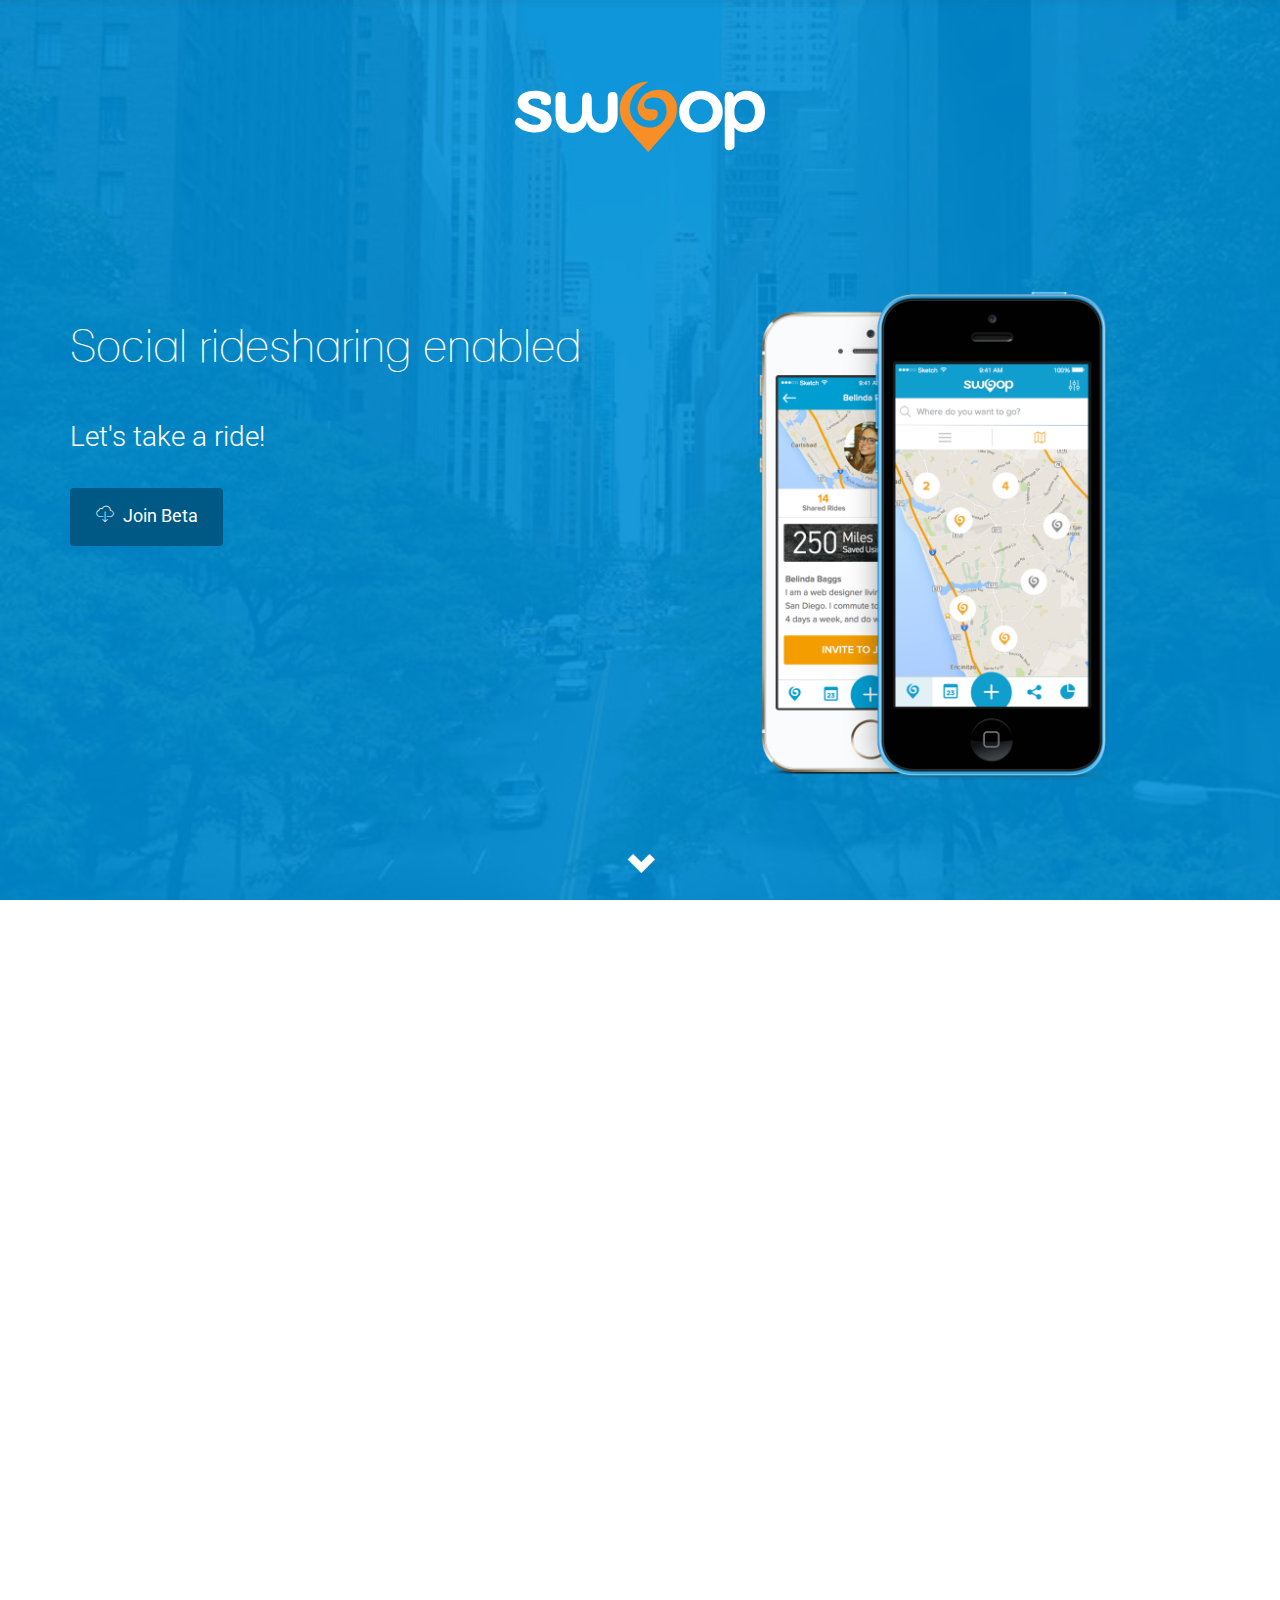
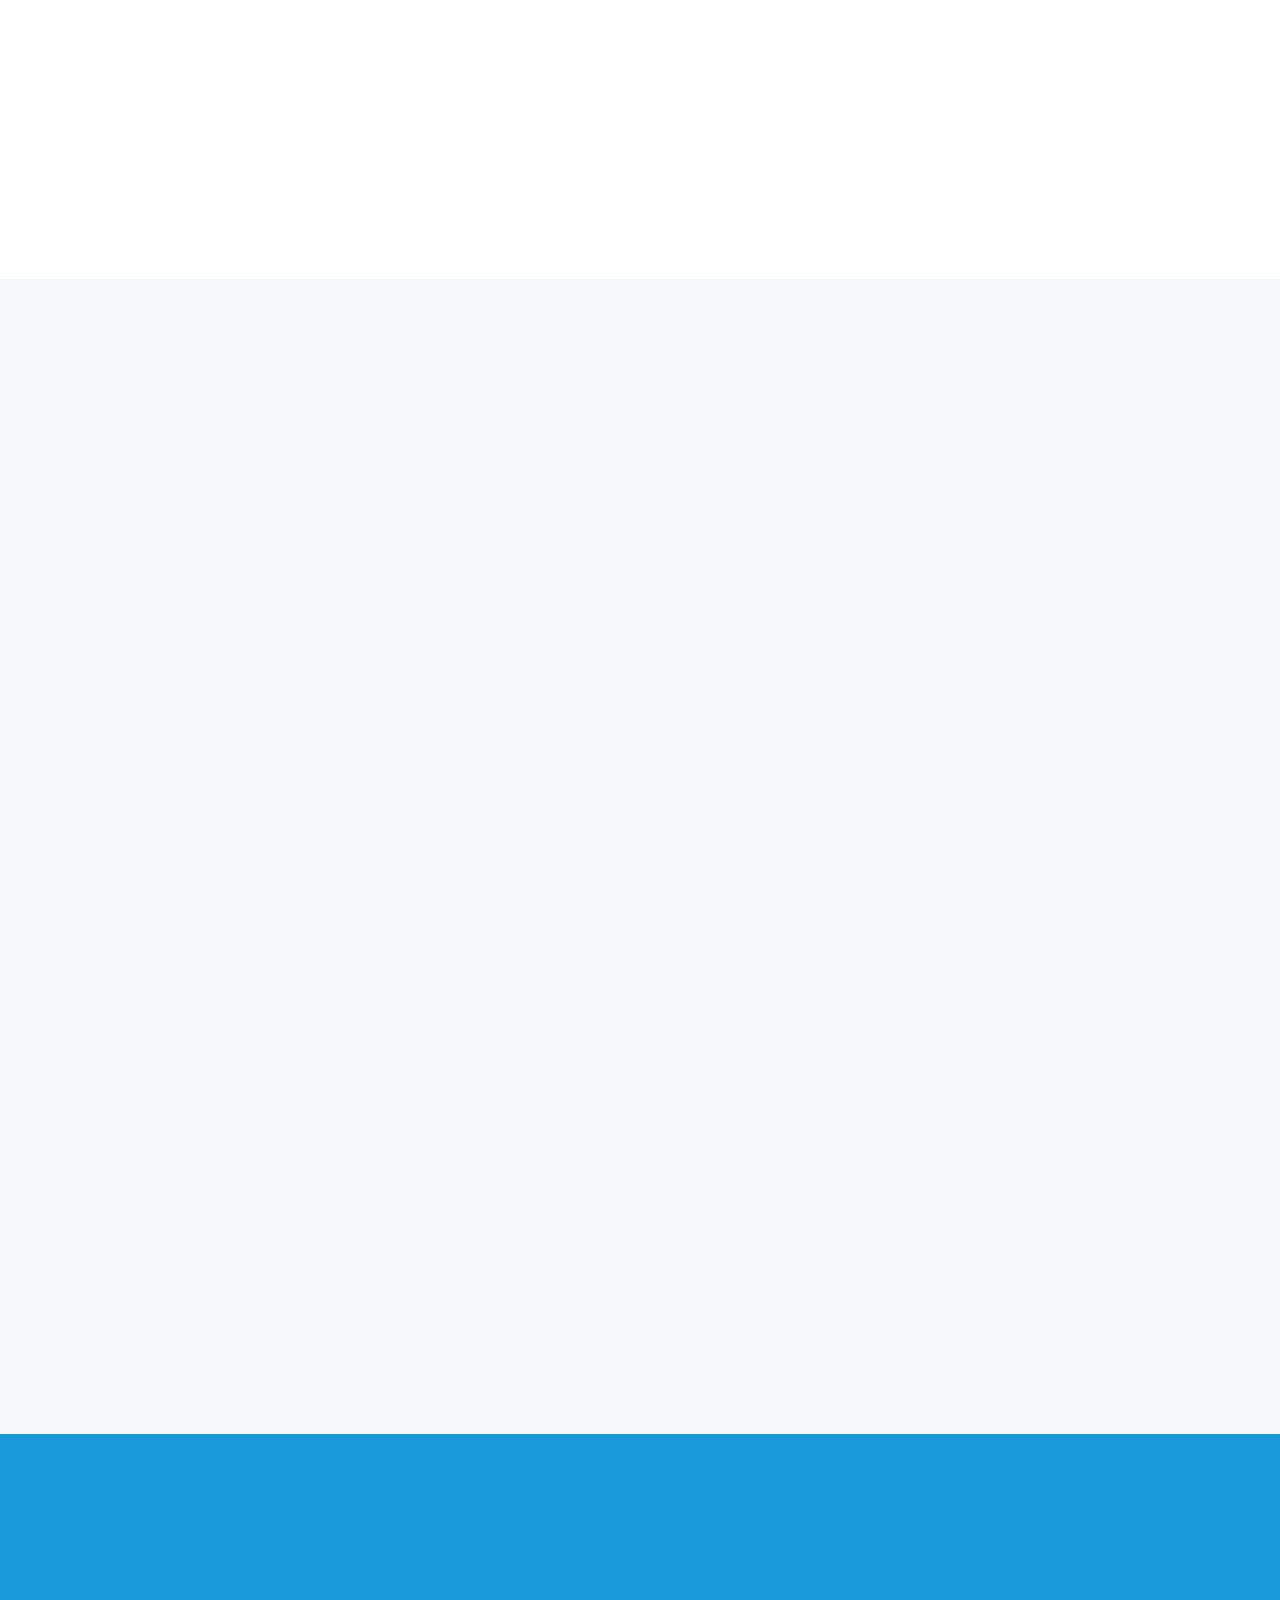
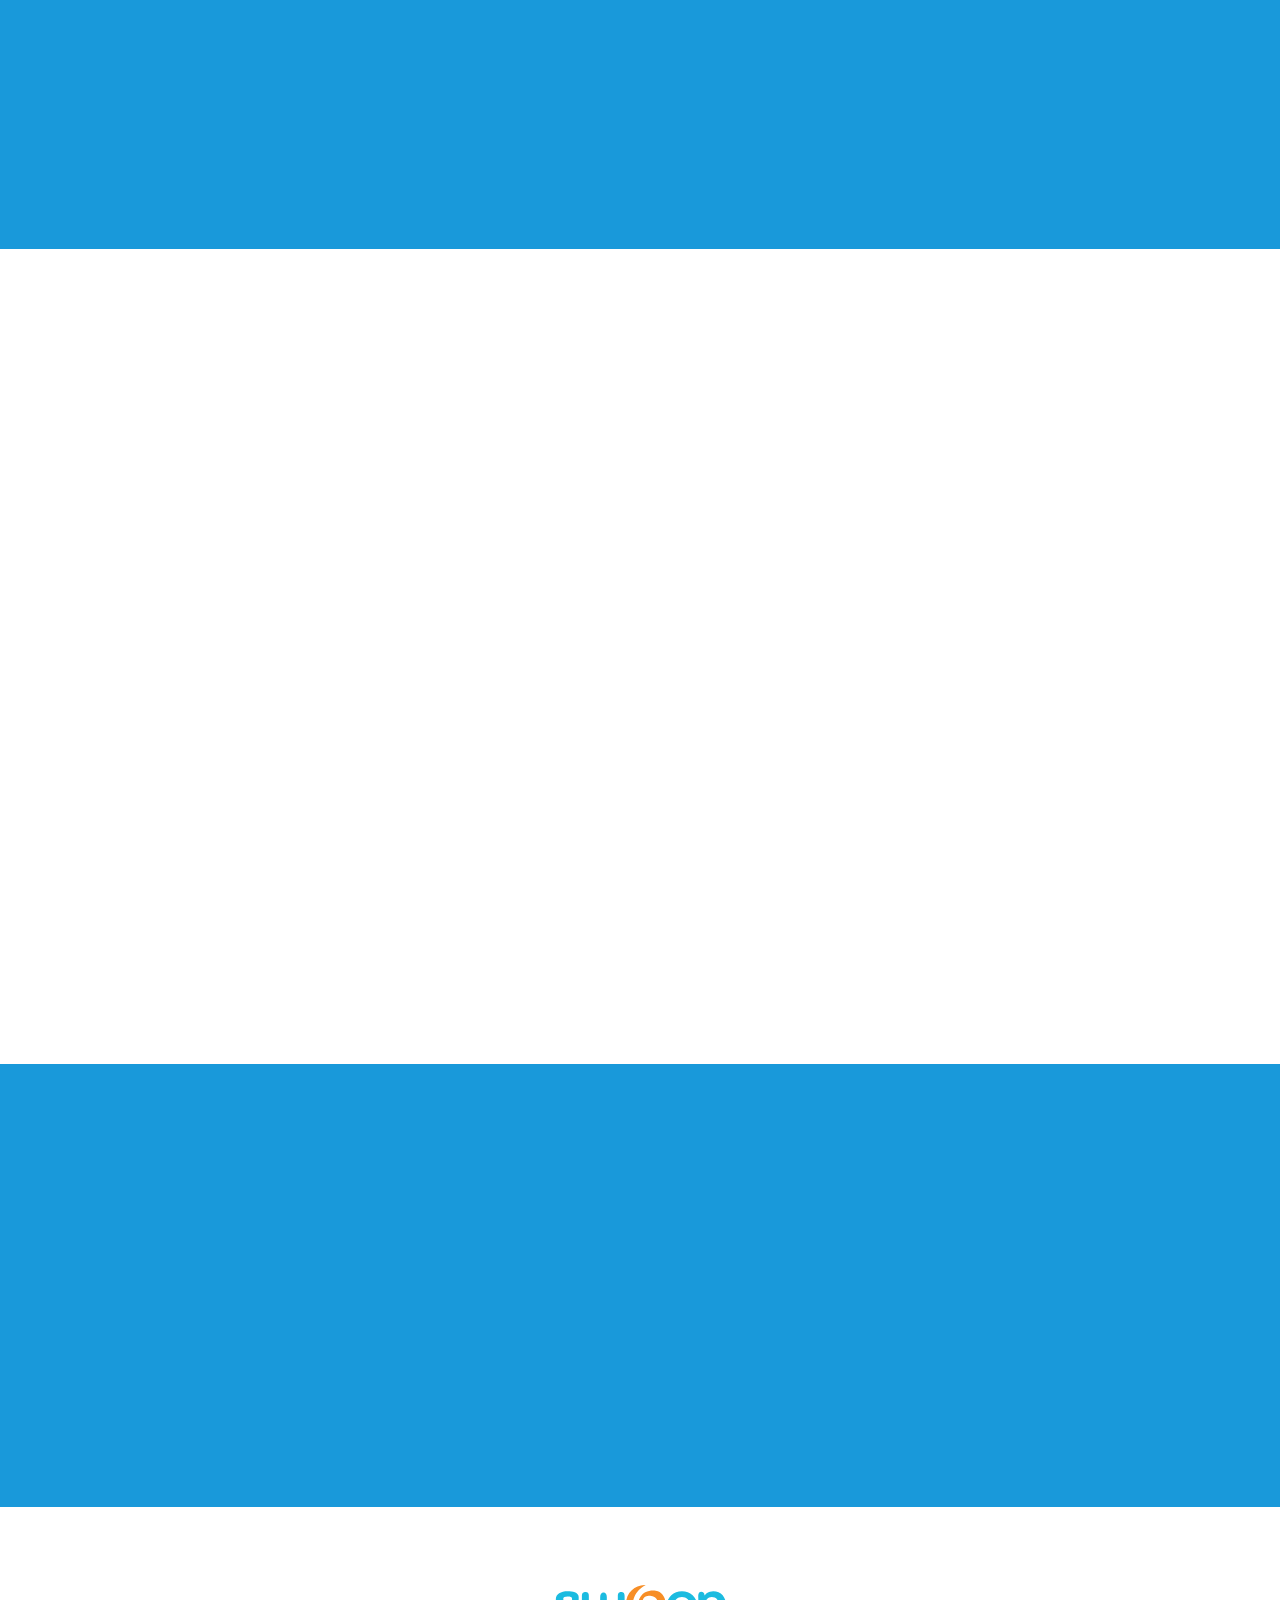
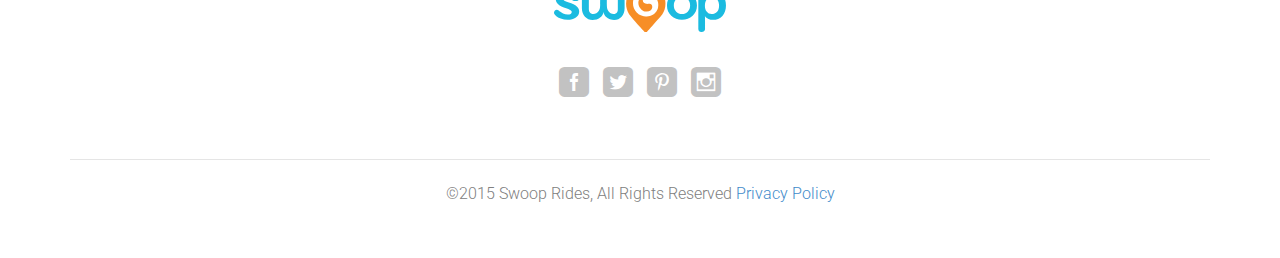
==== commit 963d6fa4: "updated rideshare section" ====
--- a/private/index.html
+++ b/private/index.html
@@ -439,33 +439,40 @@
         <p class="first">Every day trusted people from your social and
           professional networks live, work, and play along similar routes and
           destinations, attend the same events, and have the same inconveniences
-          with traffic, parking, and tolls. It’s a challenge to locate each
-          other and coordinate a shared ride. Most people continue to travel
-          solo while research suggests that up to half of all trips they take
-          could be shared with someone from their extended network going the
-          same way.</p>
-
-        <p>Research shows that 76% of commuters drive alone, but most are within
-          three degrees of separation. Just like you, these commuters have
-          interesting jobs, experiences, and stories to tell. Many attendees of
-          your favorite Meetup, sports event, or concert in town are friends of
-          your friends, live nearby, and travelled alone to the venue just like
-          you did. Planning a weekend trip or night on the town could be
-          challenging if you don’t have a car, a destination in mind, or a way
-          to invite people..</p>
+          with traffic, parking, and tolls. Furthermore, it’s a challenge to
+          locate each other and coordinate a shared ride. Most people continue
+          to travel solo while research suggests that up to half of all trips
+          could be shared with someone from your extended network going the same
+          way.</p>
+
+        <p>Majority of commuters are within three degrees of separation and,
+          just like you, have interesting jobs, experiences, and stories to
+          tell. Many attendees of your favorite Meetup, sports event, or concert
+          in town are friends of your friends, live nearby, or traveled alone to
+          the venue just like you did. Majority of commuters are within three
+          degrees of separation and, just like you, have interesting jobs,
+          experiences, and stories to tell. Many attendees of your favorite
+          Meetup, sports event, or concert in town are friends of your friends,
+          live nearby, or traveled alone to the venue just like you did. Looking
+          to do something on a weekend or coordinating a night on the town could
+          be a challenge if you don’t have a car, a destination in mind, or a
+          way to invite people.Planning a weekend trip or night on the town
+          could be challenging if you don’t have a car, a destination in mind,
+          or a way to invite people.</p>
 
         <p>Swoop makes social ridesharing easy and opens your car for social and
           professional discovery. You can finally swoop with your network!</p>
+
         <ul>
 
           <li>Turn your work commute into an opportunity to expand your network,
-            make new friends, and share the cost of the commute.
+            make new friends, and share the cost.
           </li>
           <li>Form social carpools to events with the click of a button, and
             enjoy the company of fellow event goers who have similar interests.
           </li>
-          <li>Discover where your network is going and share trips to events
-            suitable for ridesharing.
+          <li>Discover where your network is going and do new things together by
+            sharing trips to featured events and destinations.
           </li>
         </ul>
 
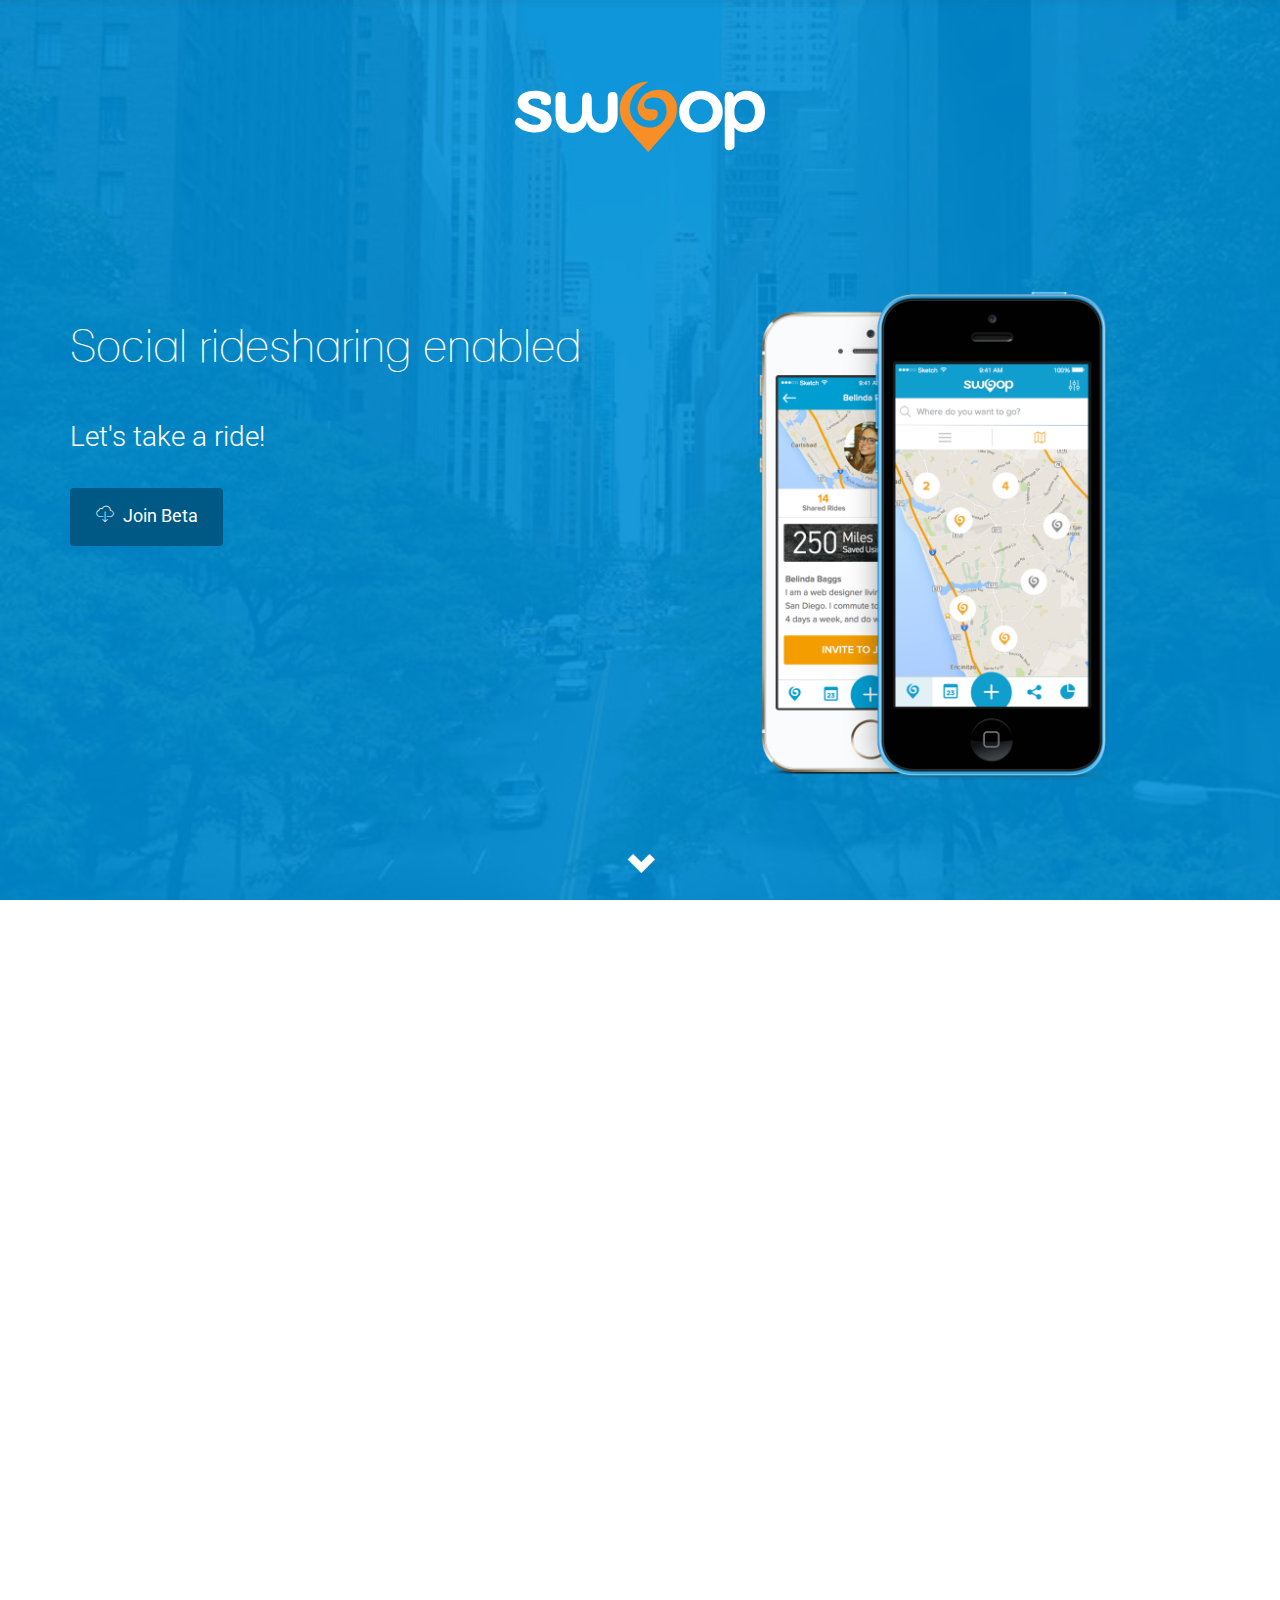
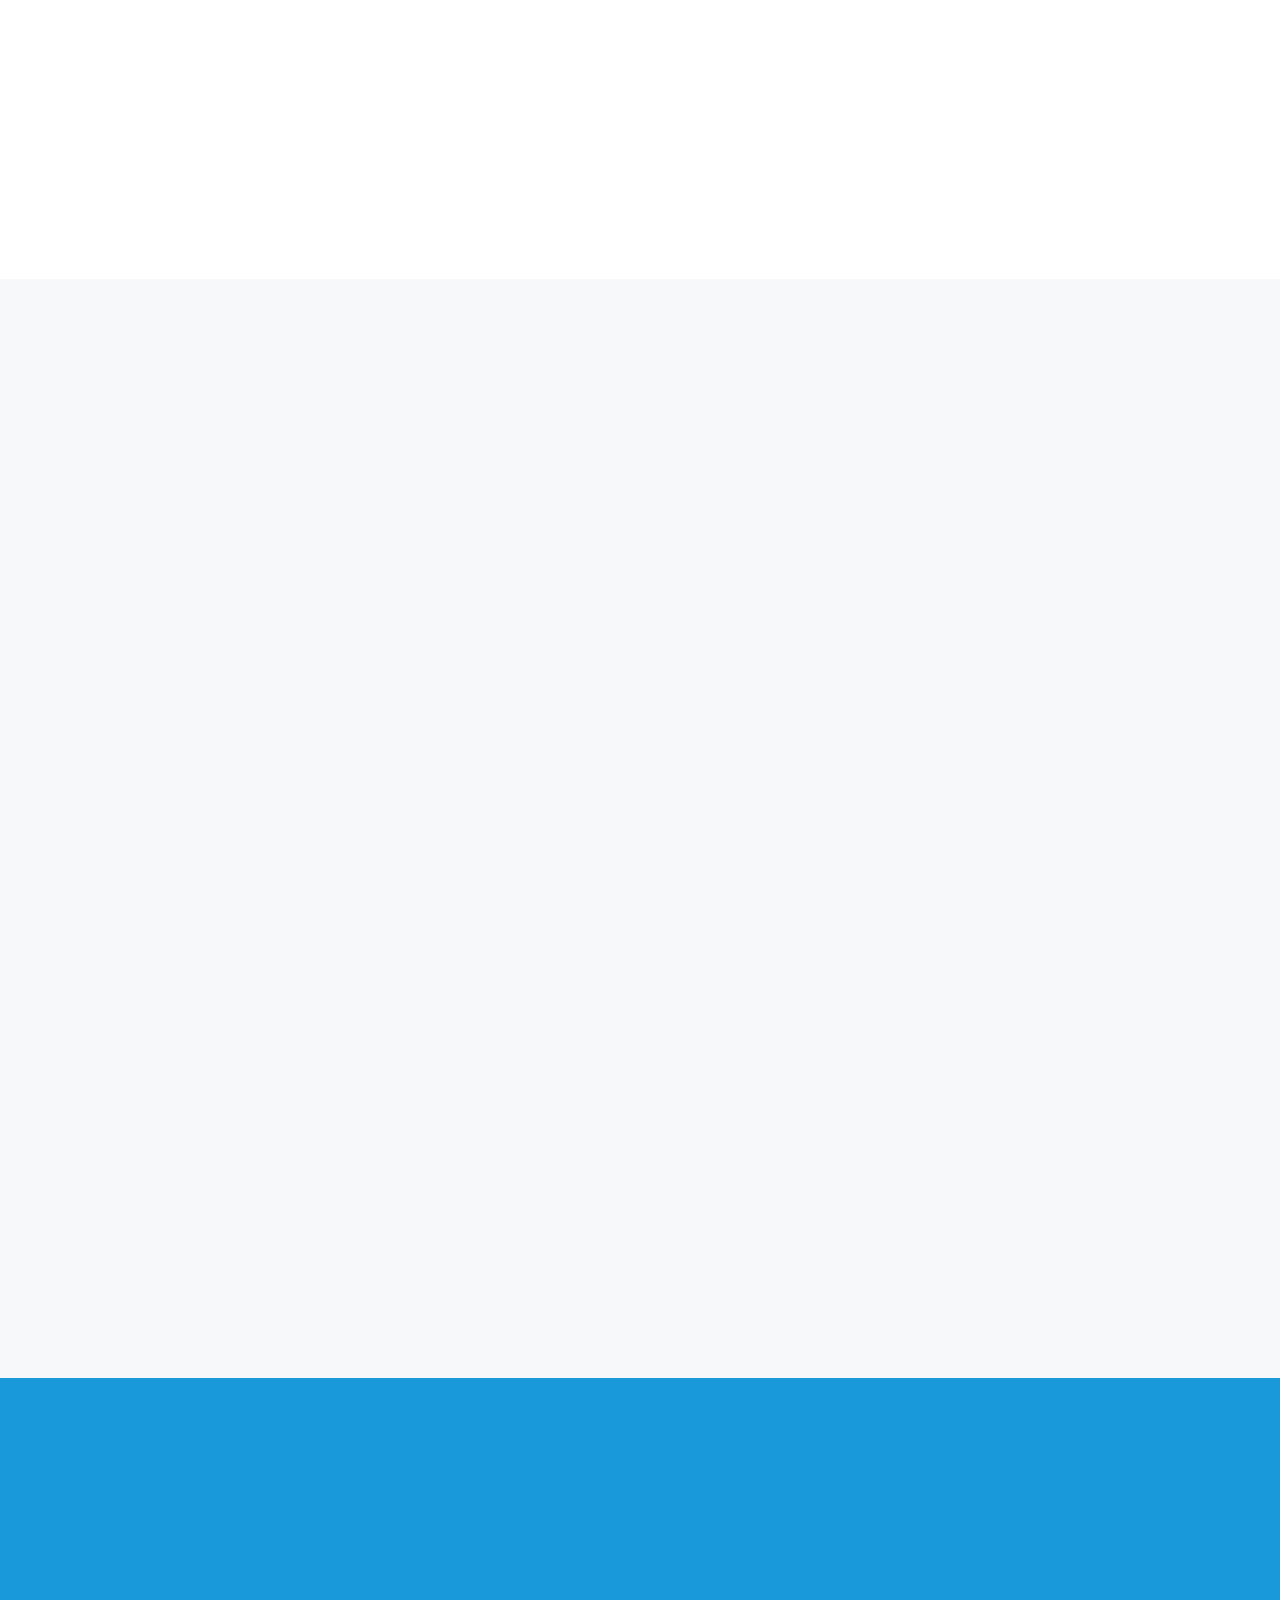
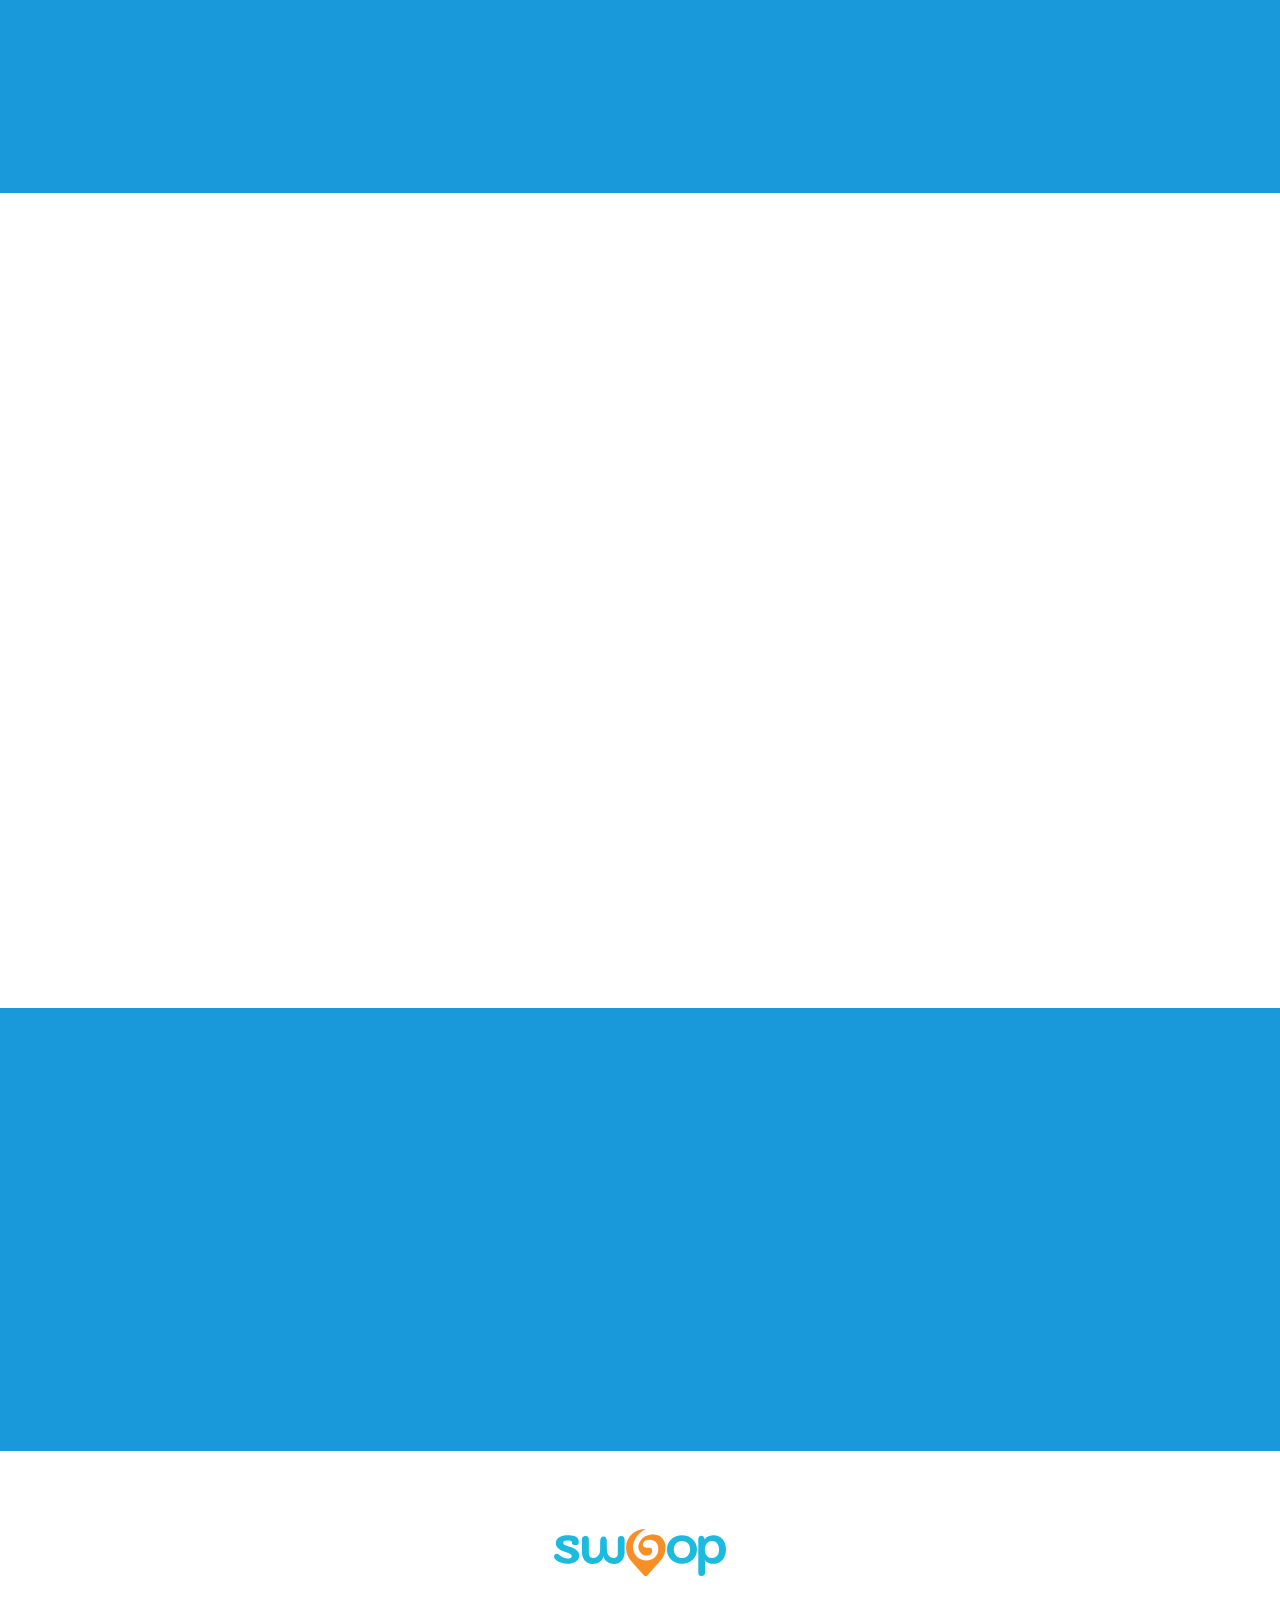
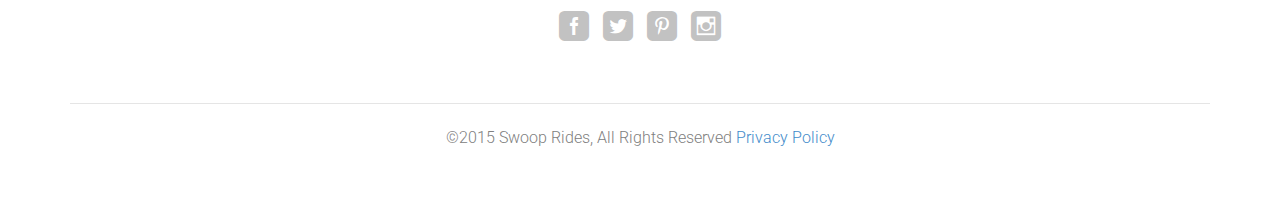
==== commit 5103b9db: "updated rideshare section" ====
--- a/private/index.html
+++ b/private/index.html
@@ -453,10 +453,8 @@
           degrees of separation and, just like you, have interesting jobs,
           experiences, and stories to tell. Many attendees of your favorite
           Meetup, sports event, or concert in town are friends of your friends,
-          live nearby, or traveled alone to the venue just like you did. Looking
-          to do something on a weekend or coordinating a night on the town could
-          be a challenge if you don’t have a car, a destination in mind, or a
-          way to invite people.Planning a weekend trip or night on the town
+          live nearby, or traveled alone to the venue just like you did.
+          Planning a weekend trip or night on the town
           could be challenging if you don’t have a car, a destination in mind,
           or a way to invite people.</p>
 
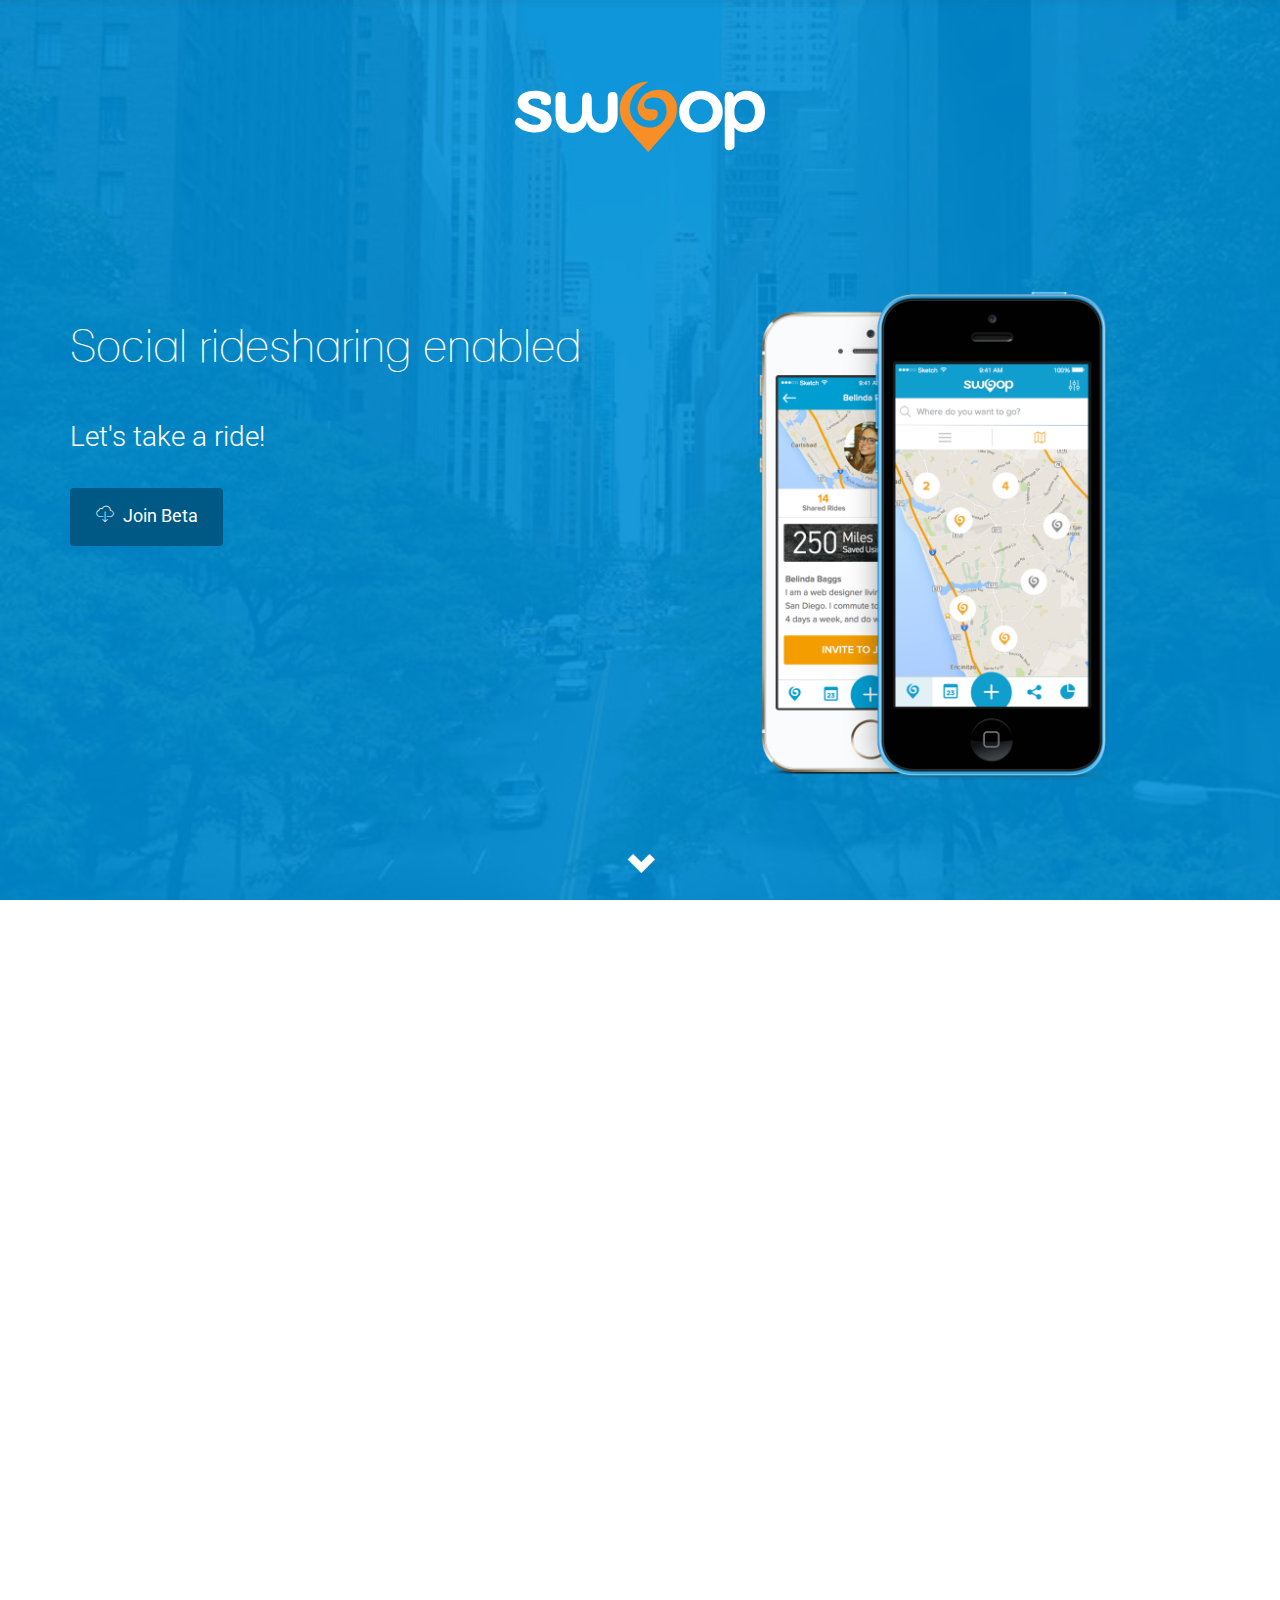
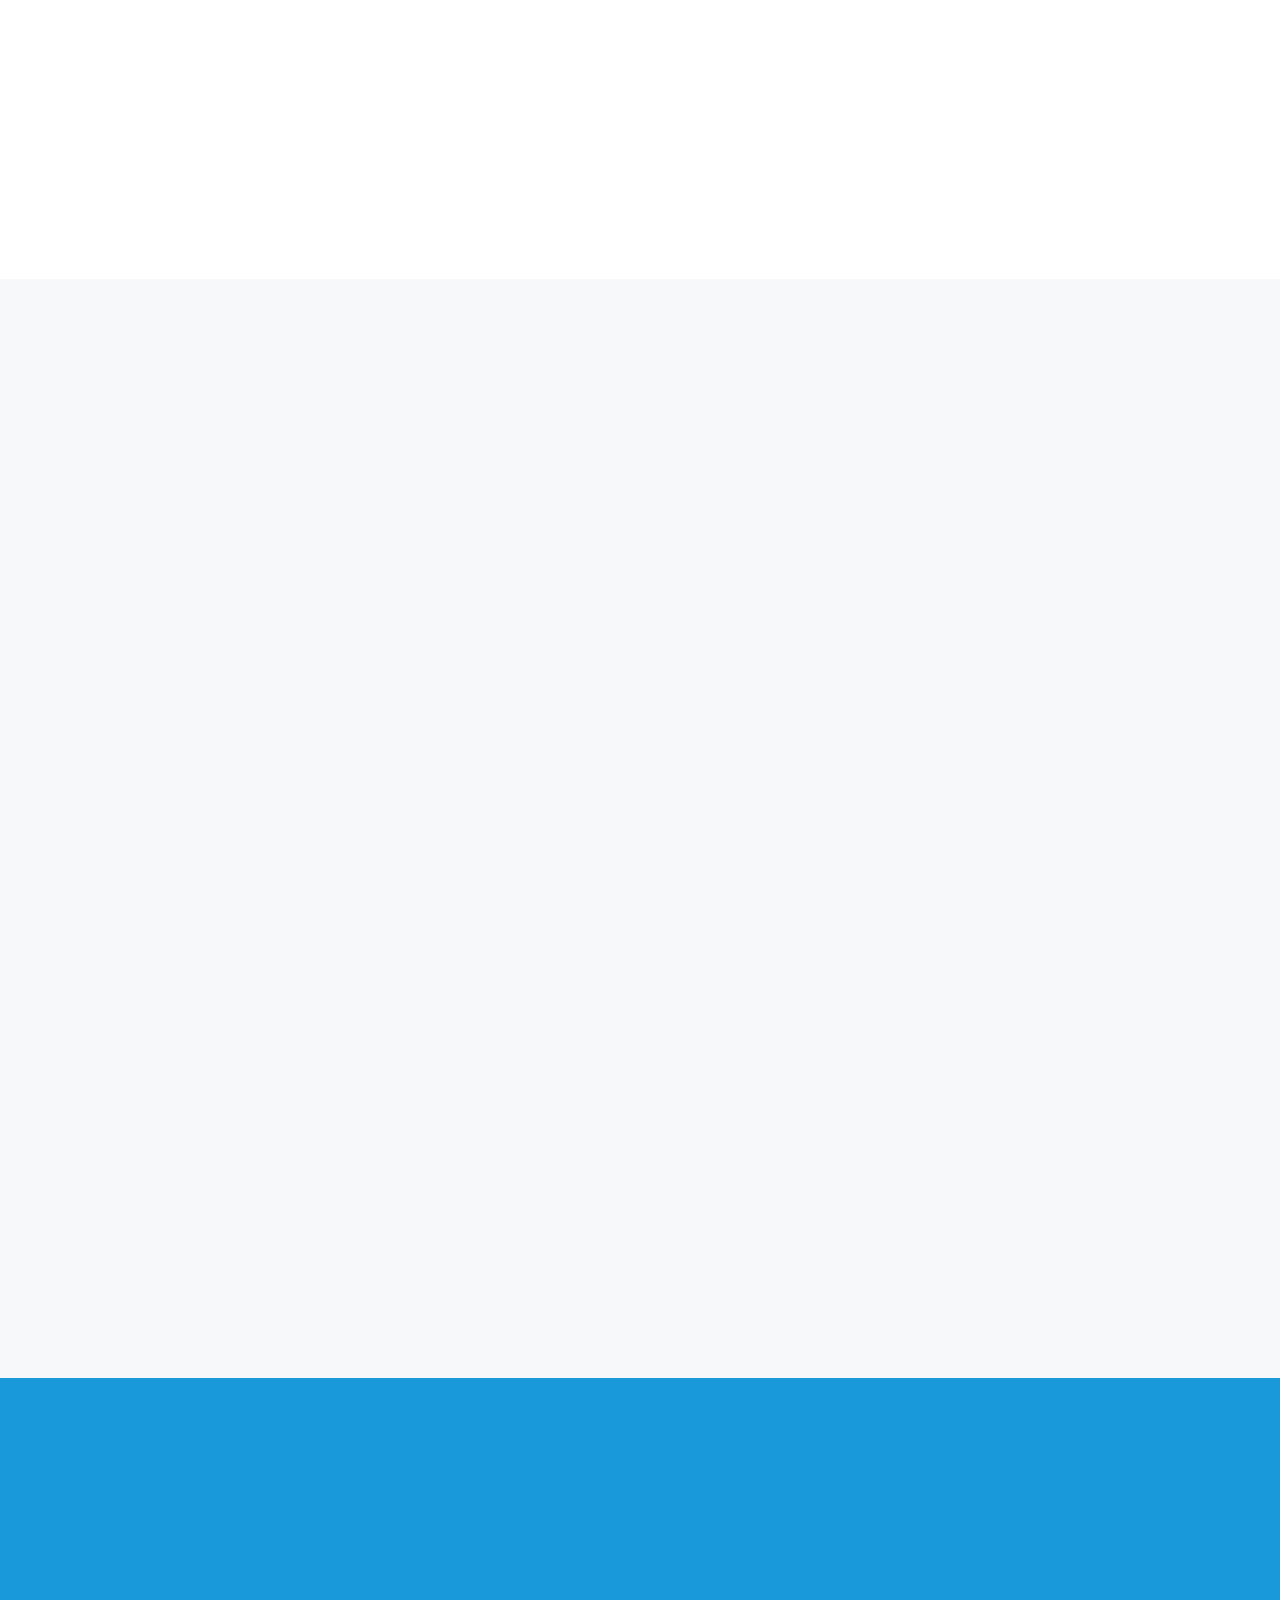
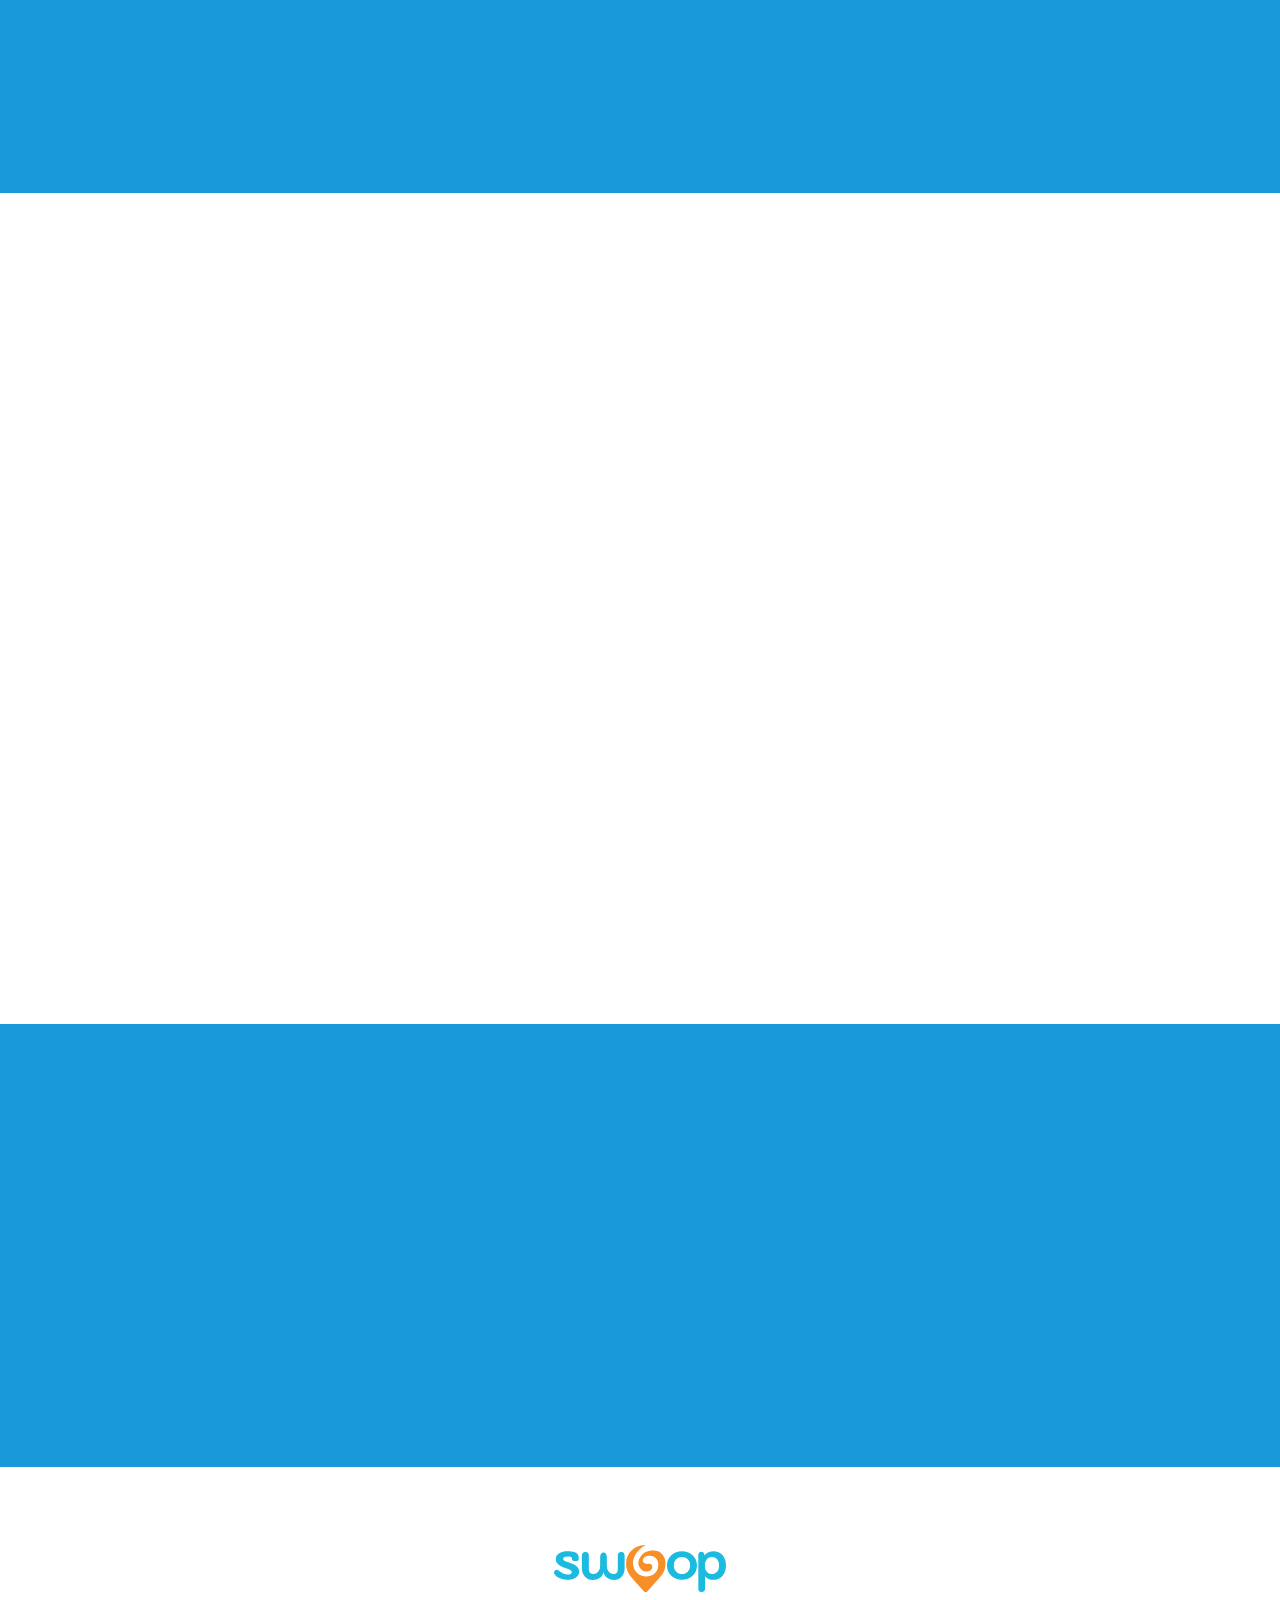
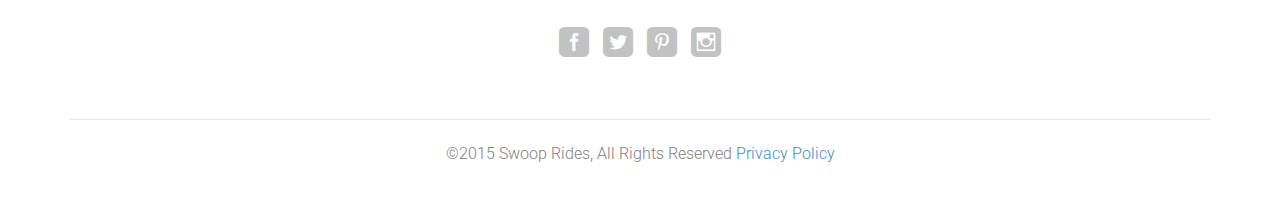
==== commit de43c480: "Merge pull request #12 from swooprides/user-can-see-the-defaulted-highlighted-icon-for-features-9520" ====
--- a/private/index.html
+++ b/private/index.html
@@ -208,8 +208,8 @@
     <!-- /END CONTAINER -->
 
     <!-- START CHEVRON ARROW -->
-    <div class="swoop-chevron-icon-container">
-      <a href="#features"><i class="glyphicon glyphicon-chevron-down"></i></a>
+    <div class="swoop-chevron-icon-container" id="scroll-button">
+      <a href="#features" class="content-down-arrow"><i class="glyphicon glyphicon-chevron-down"></i></a>
     </div>
     <!-- END CHEVRON ARROW -->
   </div>
@@ -273,7 +273,7 @@
         <!-- /END SINGLE FEATURE -->
 
         <!-- FEATURE -->
-        <div class="feature" data-feature="itf">
+        <div class="feature">
 
           <!-- ICON -->
           <div class="icon-container">
@@ -334,7 +334,7 @@
            data-wow-offset="10" data-wow-duration="1.5s">
 
         <!-- FEATURE -->
-        <div class="feature" data-feature="se">
+        <div class="feature">
 
           <!-- ICON -->
           <div class="icon-container">
@@ -872,6 +872,7 @@
 <script src="js/matchMedia.js"></script>
 <script src="js/jquery.ajaxchimp.min.js"></script>
 <script src="js/jquery.fitvids.js"></script>
+<script src="js/jquery.cookie.js"></script>
 <script src="js/custom.js"></script>
 
 </body>
--- a/private/css/styles.css
+++ b/private/css/styles.css
@@ -494,6 +494,7 @@
   display: block;
   float: none;
   margin-top: 30px;
+  text-align: justify;
 }
 
 .app-brief .left-align p.first {
@@ -506,6 +507,7 @@
 
 .app-brief .left-align .feature-list li {
   margin-bottom: 26px;
+  text-align: justify;
 }
 
 .app-brief .left-align .feature-list li i {
@@ -647,6 +649,9 @@
 
 .services .single-service ul li {
   list-style-type: circle;
+  text-align: justify;
+  margin-right: 18px;
+  margin-bottom: 8px;
 }
 
 /*---------------------------------------
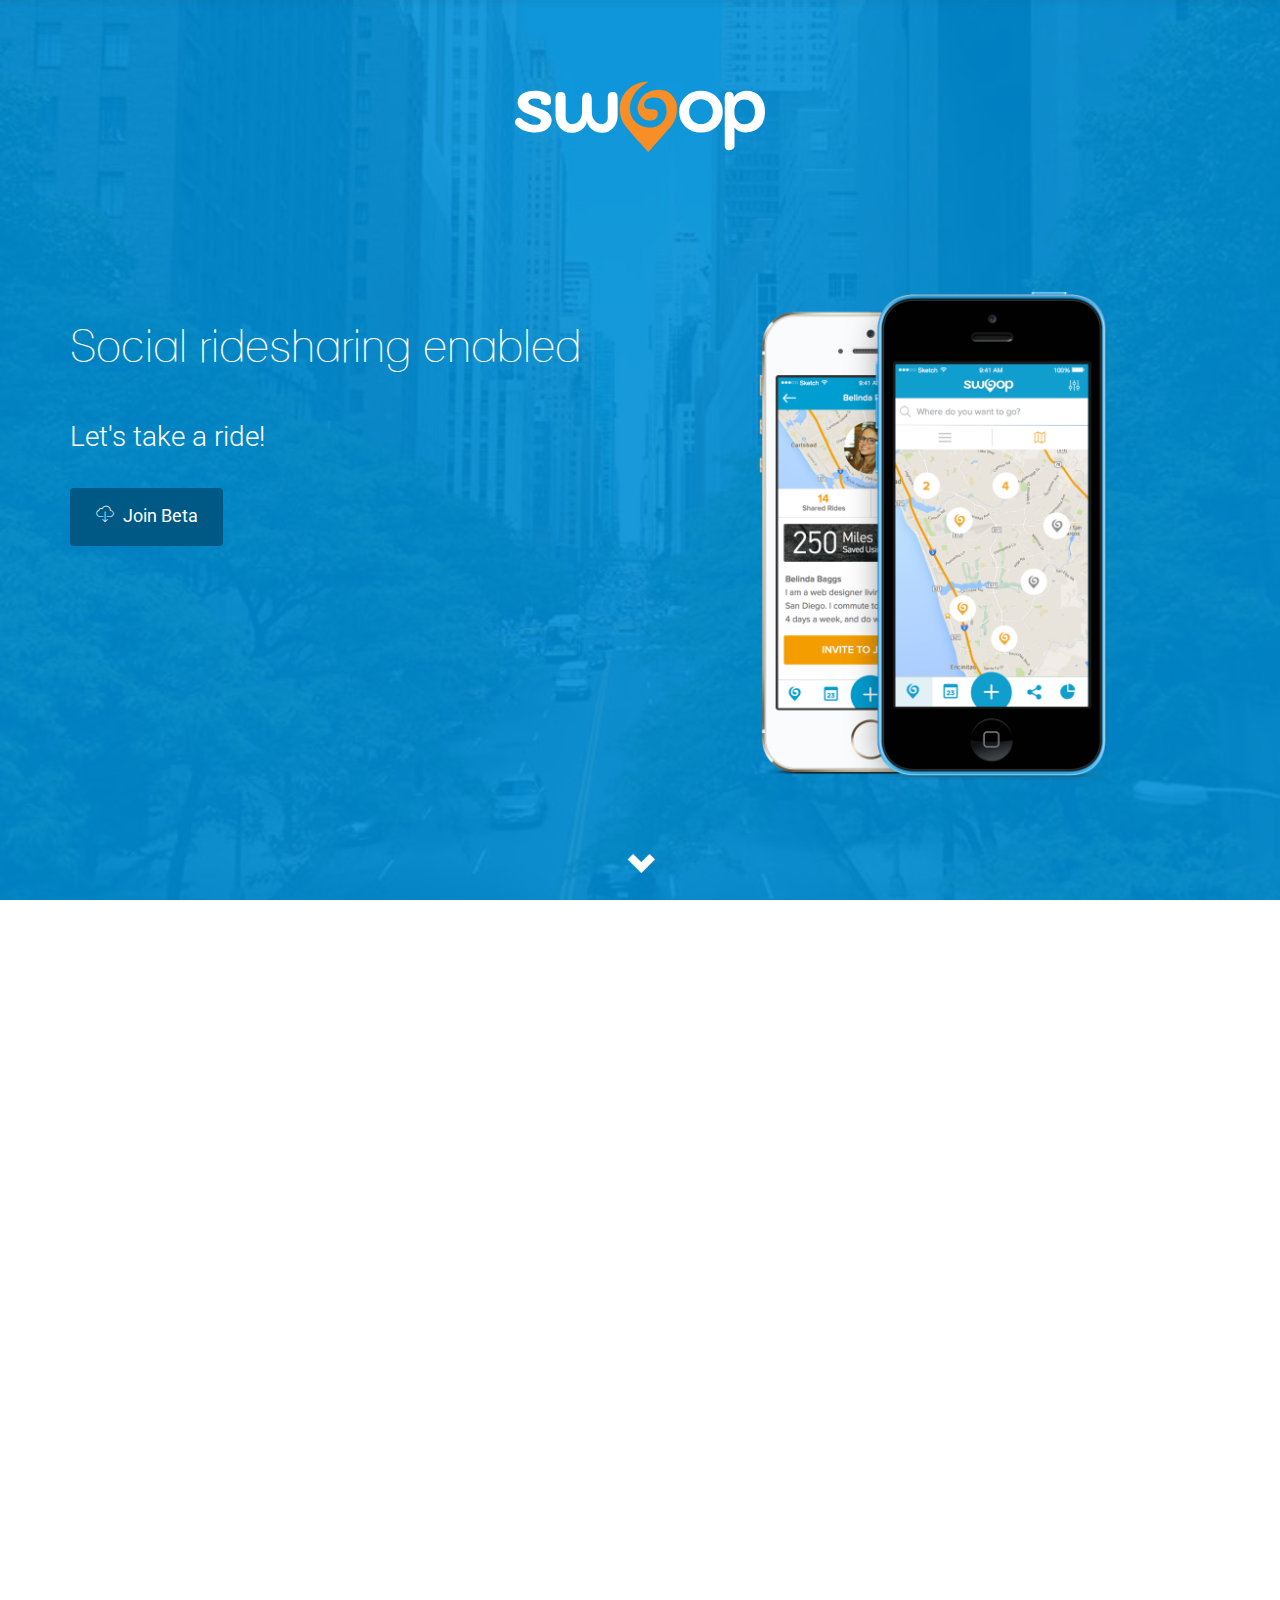
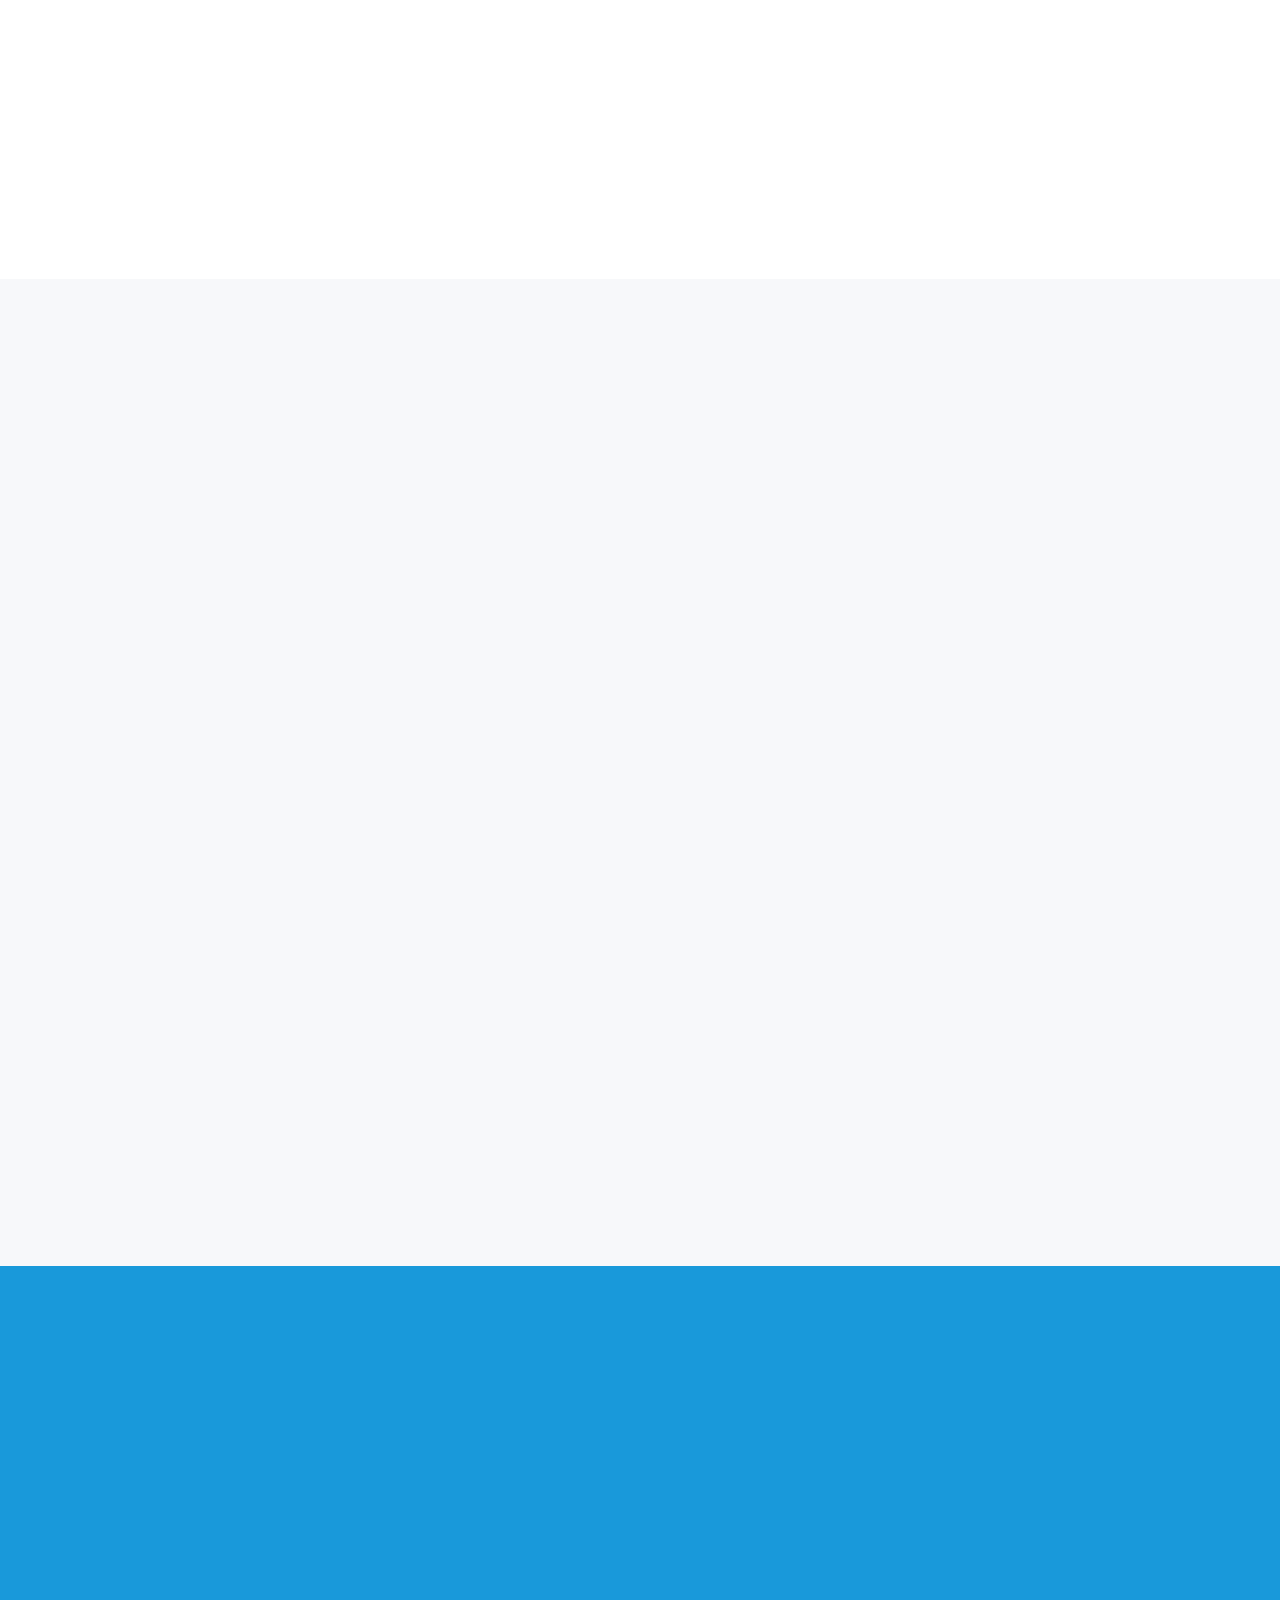
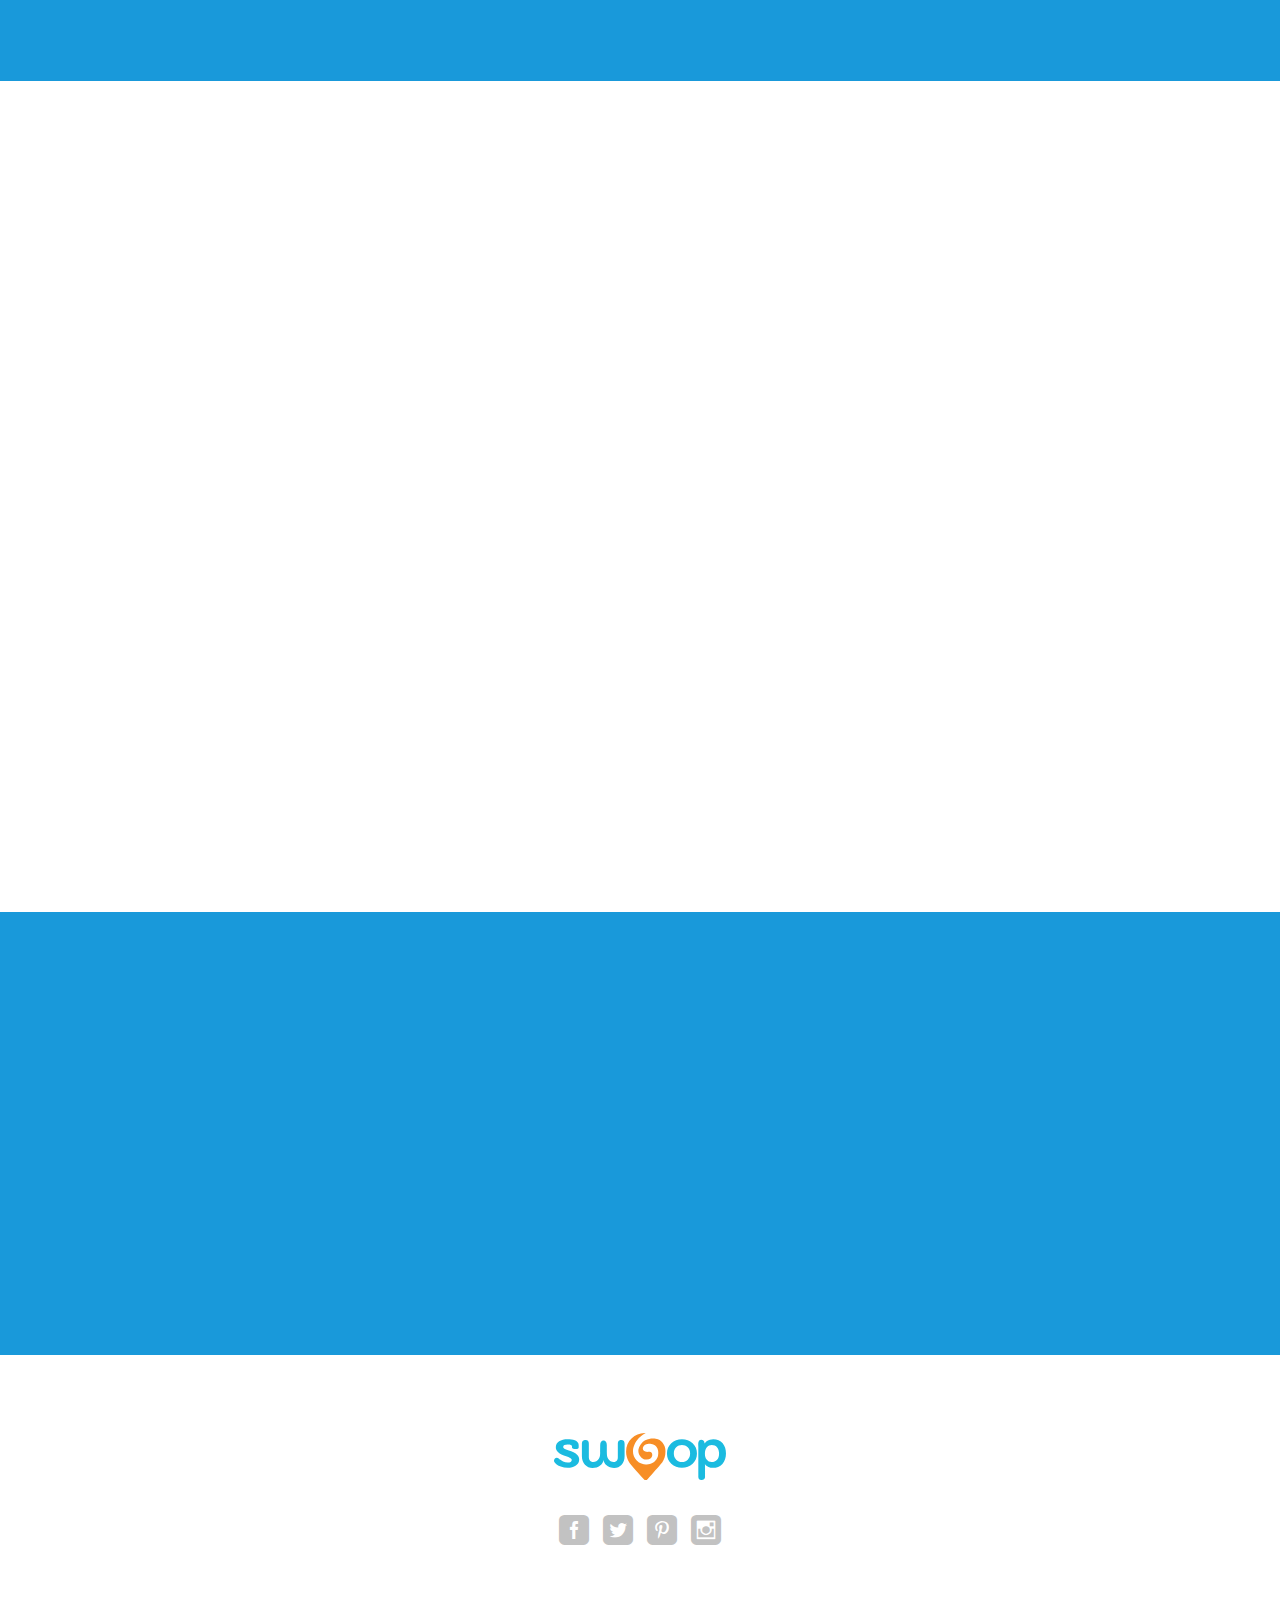
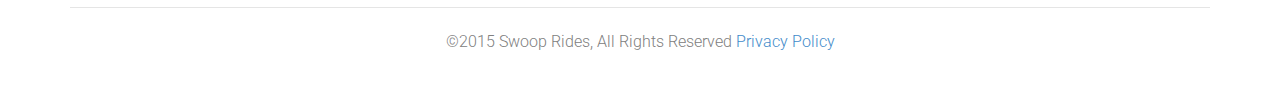
==== commit e6d9be66: "small formatting changes for Swoop website" ====
--- a/private/index.html
+++ b/private/index.html
@@ -60,8 +60,8 @@
 
   <!-- WEB FONTS -->
   <link
-      href='http://fonts.googleapis.com/css?family=Roboto:100,300,100italic,400,300italic'
-      rel='stylesheet' type='text/css'>
+    href='http://fonts.googleapis.com/css?family=Roboto:100,300,100italic,400,300italic'
+    rel='stylesheet' type='text/css'>
 
   <!-- CAROUSEL AND LIGHTBOX -->
   <link rel="stylesheet" href="css/owl.theme.css">
@@ -89,7 +89,7 @@
 
   <!-- JQUERY -->
   <script
-      src="http://ajax.googleapis.com/ajax/libs/jquery/1.9.1/jquery.min.js"></script>
+    src="http://ajax.googleapis.com/ajax/libs/jquery/1.9.1/jquery.min.js"></script>
 
 </head>
 
@@ -113,7 +113,7 @@
 
     <!-- STICKY NAVIGATION -->
     <div
-        class="navbar navbar-inverse bs-docs-nav navbar-fixed-top sticky-navigation">
+      class="navbar navbar-inverse bs-docs-nav navbar-fixed-top sticky-navigation">
       <div class="container">
         <div class="navbar-header">
 
@@ -181,7 +181,7 @@
 
               <a href="#join-beta"
                  class="btn btn-default btn-lg standard-button"><i
-                  class="icon-app-download"></i>Join Beta</a>
+                class="icon-app-download"></i>Join Beta</a>
 
             </div>
             <!-- /END BUTTONS -->
@@ -234,7 +234,7 @@
       <div class="colored-line">
       </div>
       <div class="section-description">
-        Swoop makes social ridesharing easy.
+        Swoop makes social ridesharing easy
       </div>
       <div class="colored-line">
       </div>
@@ -445,11 +445,7 @@
           could be shared with someone from your extended network going the same
           way.</p>
 
-        <p>Majority of commuters are within three degrees of separation and,
-          just like you, have interesting jobs, experiences, and stories to
-          tell. Many attendees of your favorite Meetup, sports event, or concert
-          in town are friends of your friends, live nearby, or traveled alone to
-          the venue just like you did. Majority of commuters are within three
+        <p>The Majority of commuters are within three
           degrees of separation and, just like you, have interesting jobs,
           experiences, and stories to tell. Many attendees of your favorite
           Meetup, sports event, or concert in town are friends of your friends,
@@ -555,7 +551,7 @@
         <div class="feedback">
 
           <div class="message">
-            76% of commuters travel alone.
+            "76% of commuters travel alone."
           </div>
 
 
@@ -774,8 +770,8 @@
                  ===================== -->
 
             <form
-                class="subscription-form mailchimp form-inline wow fadeInRight animated"
-                data-wow-offset="10" data-wow-duration="1.5s" role="form">
+              class="subscription-form mailchimp form-inline wow fadeInRight animated"
+              data-wow-offset="10" data-wow-duration="1.5s" role="form">
 
               <!-- SUBSCRIPTION SUCCESSFUL OR ERROR MESSAGES -->
               <h4 class="subscription-success"></h4>
@@ -830,14 +826,14 @@
     <!-- SOCIAL ICONS -->
     <ul class="social-icons">
       <li><a href="http://facebook.com/swooprides" target="_blank"><i
-          class="social_facebook_square"></i></a></li>
+        class="social_facebook_square"></i></a></li>
       <li><a href="https://twitter.com/swooprides" target="_blank"><i
-          class="social_twitter_square"></i></a></li>
+        class="social_twitter_square"></i></a></li>
       <li><a href="http://pinterest.com/swooprides" target="_blank"><i
-          class="social_pinterest_square"></i></a></li>
+        class="social_pinterest_square"></i></a></li>
 
       <li><a href="http://instagram.com/swooprides" target="_blank"><i
-          class="social_instagram_square"></i></a></li>
+        class="social_instagram_square"></i></a></li>
 
     </ul>
 
